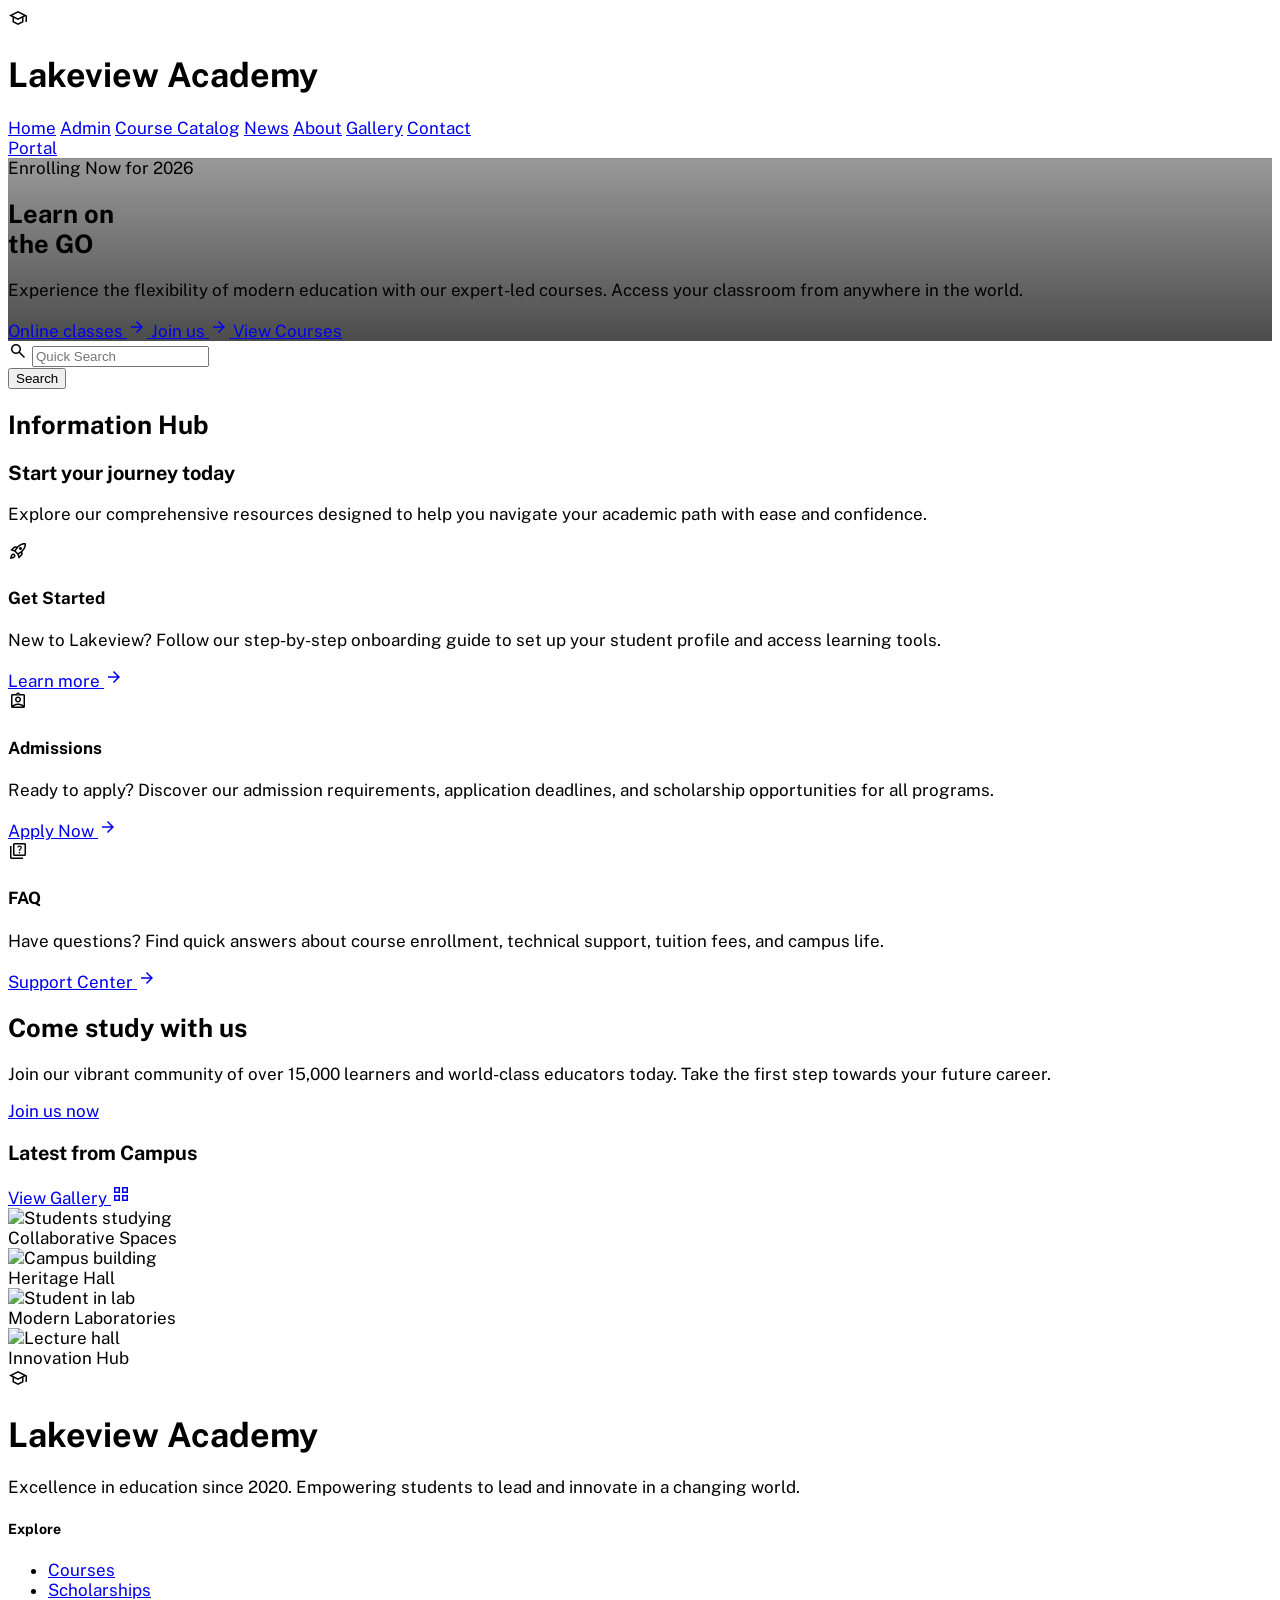
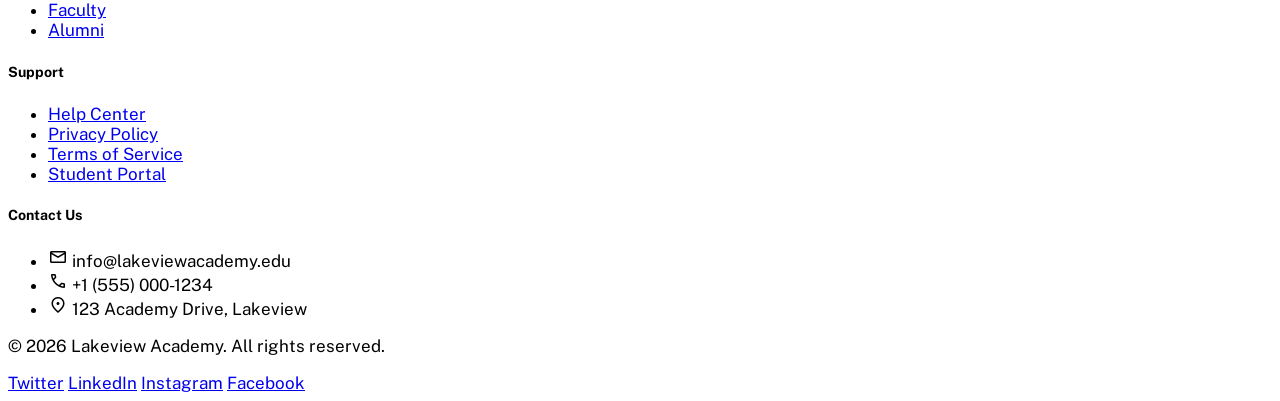
==== index.html @ 24b196d6 "Elearning platform" ====
<!DOCTYPE html>

<html class="light" lang="en"><head>
<meta charset="utf-8"/>
<meta content="width=device-width, initial-scale=1.0" name="viewport"/>
<title>Lakeview Academy | Learn on the GO</title>
<script src="https://cdn.jsdelivr.net/npm/@supabase/supabase-js@2"></script>
<script src="https://cdn.tailwindcss.com?plugins=forms,container-queries"></script>
<script src="lakeview.js"></script>
<link href="https://fonts.googleapis.com/css2?family=Public+Sans:wght@300;400;500;600;700;800;900&amp;display=swap" rel="stylesheet"/>
<link href="https://fonts.googleapis.com/css2?family=Material+Symbols+Outlined:wght@100..700,0..1&amp;display=swap" rel="stylesheet"/>
<link href="https://fonts.googleapis.com/css2?family=Material+Symbols+Outlined:wght,FILL@100..700,0..1&amp;display=swap" rel="stylesheet"/>
<link href="style.css" rel="stylesheet"/>
</head>
<body class="bg-background-light dark:bg-background-dark text-slate-900 dark:text-slate-100 min-h-screen flex flex-col">
<!-- Navigation Bar -->
<header class="sticky top-0 z-50 w-full bg-white/80 dark:bg-background-dark/80 backdrop-blur-md border-b border-slate-200 dark:border-slate-800">
<div class="max-w-7xl mx-auto px-6 h-20 flex items-center justify-between">
<div class="flex items-center gap-3">
<div class="bg-primary p-2 rounded-lg text-white">
<span class="material-symbols-outlined text-3xl">school</span>
</div>
<h1 class="text-xl font-bold tracking-tight text-slate-900 dark:text-white">Lakeview Academy</h1>
</div>
<nav class="hidden lg:flex items-center gap-8">
<a class="text-sm font-semibold text-primary" href="index.html">Home</a>
<a class="text-sm font-semibold text-slate-600 dark:text-slate-300 hover:text-primary transition-colors" href="admin.html">Admin</a>
<a class="text-sm font-semibold text-slate-600 dark:text-slate-300 hover:text-primary transition-colors" href="catalog.html">Course Catalog</a>
<a class="text-sm font-semibold text-slate-600 dark:text-slate-300 hover:text-primary transition-colors" href="news.html">News</a>
<a class="text-sm font-semibold text-slate-600 dark:text-slate-300 hover:text-primary transition-colors" href="about.html">About</a>
<a class="text-sm font-semibold text-slate-600 dark:text-slate-300 hover:text-primary transition-colors" href="galery.html">Gallery</a>
<a class="text-sm font-semibold text-slate-600 dark:text-slate-300 hover:text-primary transition-colors" href="contact.html">Contact</a>
</nav>
<div class="flex items-center gap-4">
<a href="portal.html" class="bg-primary hover:bg-primary/90 text-white px-6 py-2.5 rounded-xl font-bold text-sm transition-all shadow-lg shadow-primary/20">
                    Portal
                </a>
</div>
</div>
</header>
<main class="flex-grow">
<!-- Hero Section -->
<section class="relative w-full h-[600px] flex items-center hero-gradient" data-alt="Modern university campus building with students walking">
<div class="max-w-7xl mx-auto px-6 w-full">
<div class="max-w-2xl space-y-6">
<div class="inline-block px-4 py-1.5 bg-primary/20 border border-primary/30 rounded-full">
<span class="text-primary text-xs font-bold uppercase tracking-widest">Enrolling Now for 2026</span>
</div>
<h1 class="text-6xl md:text-7xl font-black text-white leading-[1.1] tracking-tight">
                        Learn on <br/><span class="text-primary underline decoration-white/20">the GO</span>
</h1>
<p class="text-lg text-slate-200 font-medium max-w-lg leading-relaxed">
                        Experience the flexibility of modern education with our expert-led courses. Access your classroom from anywhere in the world.
                    </p>
<div class="flex flex-wrap gap-4 pt-4">
<a href="portal.html" class="bg-primary hover:bg-primary/90 text-white px-8 py-4 rounded-xl font-bold text-lg transition-all flex items-center gap-2">
                            Online classes <span class="material-symbols-outlined">arrow_forward</span>
 </a>                           
                            <a href="portal.html" class="bg-primary hover:bg-primary/90 text-white px-8 py-4 rounded-xl font-bold text-lg transition-all flex items-center gap-2">
                            Join us <span class="material-symbols-outlined">arrow_forward</span>
</a>
<a href="catalog.html" class="bg-white/10 hover:bg-white/20 backdrop-blur-md text-white border border-white/30 px-8 py-4 rounded-xl font-bold text-lg transition-all">
                            View Courses
                        </a>
</div>
</div>
</div>
</section>
<!-- Search Bar Section -->
<section class="max-w-4xl mx-auto -mt-12 relative z-10 px-6">
<div class="bg-white dark:bg-slate-900 p-4 rounded-2xl shadow-2xl border border-slate-200/50 dark:border-slate-800 flex flex-col md:flex-row gap-4">
<div class="flex-grow relative">
<span class="material-symbols-outlined absolute left-4 top-1/2 -translate-y-1/2 text-slate-400">search</span>
<input class="w-full pl-12 pr-4 py-4 bg-slate-50 dark:bg-slate-800 border-none rounded-xl text-slate-900 dark:text-white focus:ring-2 focus:ring-primary/50 text-base font-medium placeholder:text-slate-500" placeholder="Quick Search" type="text"/>
</div>
<button class="bg-slate-900 dark:bg-primary text-white px-8 py-4 rounded-xl font-bold hover:opacity-90 transition-opacity">
                    Search
                </button>
</div>
</section>
<!-- Information Hub / Features Grid -->
<section class="max-w-7xl mx-auto px-6 py-24">
<div class="flex flex-col md:flex-row justify-between items-end mb-12 gap-6">
<div class="space-y-2">
<h2 class="text-primary font-bold tracking-widest uppercase text-sm">Information Hub</h2>
<h3 class="text-4xl font-extrabold text-slate-900 dark:text-white">Start your journey today</h3>
</div>
<p class="text-slate-500 dark:text-slate-400 max-w-md">
                    Explore our comprehensive resources designed to help you navigate your academic path with ease and confidence.
                </p>
</div>
<div class="grid grid-cols-1 md:grid-cols-3 gap-8">
<!-- Card 1 -->
<div class="group bg-white dark:bg-slate-900 p-8 rounded-2xl border border-slate-200 dark:border-slate-800 hover:border-primary/50 transition-all hover:shadow-xl hover:shadow-primary/5">
<div class="w-14 h-14 bg-primary/10 rounded-xl flex items-center justify-center text-primary mb-6 group-hover:scale-110 transition-transform">
<span class="material-symbols-outlined text-3xl">rocket_launch</span>
</div>
<h4 class="text-xl font-bold mb-3 text-slate-900 dark:text-white">Get Started</h4>
<p class="text-slate-600 dark:text-slate-400 leading-relaxed mb-6">
                        New to Lakeview? Follow our step-by-step onboarding guide to set up your student profile and access learning tools.
                    </p>
<a class="inline-flex items-center font-bold text-primary group-hover:gap-3 transition-all" href="about.html">
                        Learn more <span class="material-symbols-outlined text-sm ml-1">arrow_forward</span>
</a>
</div>
<!-- Card 2 -->
<div class="group bg-white dark:bg-slate-900 p-8 rounded-2xl border border-slate-200 dark:border-slate-800 hover:border-primary/50 transition-all hover:shadow-xl hover:shadow-primary/5">
<div class="w-14 h-14 bg-primary/10 rounded-xl flex items-center justify-center text-primary mb-6 group-hover:scale-110 transition-transform">
<span class="material-symbols-outlined text-3xl">assignment_ind</span>
</div>
<h4 class="text-xl font-bold mb-3 text-slate-900 dark:text-white">Admissions</h4>
<p class="text-slate-600 dark:text-slate-400 leading-relaxed mb-6">
                        Ready to apply? Discover our admission requirements, application deadlines, and scholarship opportunities for all programs.
                    </p>
<a class="inline-flex items-center font-bold text-primary group-hover:gap-3 transition-all" href="portal.html">
                        Apply Now <span class="material-symbols-outlined text-sm ml-1">arrow_forward</span>
</a>
</div>
<!-- Card 3 -->
<div class="group bg-white dark:bg-slate-900 p-8 rounded-2xl border border-slate-200 dark:border-slate-800 hover:border-primary/50 transition-all hover:shadow-xl hover:shadow-primary/5">
<div class="w-14 h-14 bg-primary/10 rounded-xl flex items-center justify-center text-primary mb-6 group-hover:scale-110 transition-transform">
<span class="material-symbols-outlined text-3xl">quiz</span>
</div>
<h4 class="text-xl font-bold mb-3 text-slate-900 dark:text-white">FAQ</h4>
<p class="text-slate-600 dark:text-slate-400 leading-relaxed mb-6">
                        Have questions? Find quick answers about course enrollment, technical support, tuition fees, and campus life.
                    </p>
<a class="inline-flex items-center font-bold text-primary group-hover:gap-3 transition-all" href="contact.html">
                        Support Center <span class="material-symbols-outlined text-sm ml-1">arrow_forward</span>
</a>
</div>
</div>
</section>
<!-- CTA Section -->
<section class="bg-primary py-20">
<div class="max-w-4xl mx-auto px-6 text-center space-y-8">
<h2 class="text-4xl md:text-5xl font-black text-white leading-tight">
                    Come study with us
                </h2>
<p class="text-white/80 text-lg max-w-2xl mx-auto font-medium">
                    Join our vibrant community of over 15,000 learners and world-class educators today. Take the first step towards your future career.
                </p>
<div class="flex justify-center pt-4">
<a href="portal.html" class="bg-white text-primary hover:bg-slate-100 px-10 py-4 rounded-xl font-black text-lg transition-all shadow-2xl shadow-black/10">
                        Join us now
                    </a>
</div>
</div>
</section>
<!-- News / Gallery Preview -->
<section class="max-w-7xl mx-auto px-6 py-24">
<div class="flex items-center justify-between mb-12">
<h3 class="text-3xl font-extrabold text-slate-900 dark:text-white">Latest from Campus</h3>
<a class="text-primary font-bold flex items-center gap-2 hover:underline" href="galery.html">
                    View Gallery <span class="material-symbols-outlined">grid_view</span>
</a>
</div>
<div class="grid grid-cols-1 md:grid-cols-2 lg:grid-cols-4 gap-4">
<div class="aspect-square rounded-2xl overflow-hidden relative group">
<img alt="Students studying" class="w-full h-full object-cover transition-transform duration-500 group-hover:scale-110" data-alt="Group of students studying together in library" src="https://lh3.googleusercontent.com/aida-public/[base64]"/>
<div class="absolute inset-0 bg-gradient-to-t from-black/80 via-transparent to-transparent flex items-end p-6 opacity-0 group-hover:opacity-100 transition-opacity">
<span class="text-white text-sm font-bold">Collaborative Spaces</span>
</div>
</div>
<div class="aspect-square rounded-2xl overflow-hidden relative group">
<img alt="Campus building" class="w-full h-full object-cover transition-transform duration-500 group-hover:scale-110" data-alt="Historic brick university building with green lawn" src="https://lh3.googleusercontent.com/aida-public/[base64]"/>
<div class="absolute inset-0 bg-gradient-to-t from-black/80 via-transparent to-transparent flex items-end p-6 opacity-0 group-hover:opacity-100 transition-opacity">
<span class="text-white text-sm font-bold">Heritage Hall</span>
</div>
</div>
<div class="aspect-square rounded-2xl overflow-hidden relative group">
<img alt="Student in lab" class="w-full h-full object-cover transition-transform duration-500 group-hover:scale-110" data-alt="Science student working in modern laboratory" src="https://lh3.googleusercontent.com/aida-public/[base64]"/>
<div class="absolute inset-0 bg-gradient-to-t from-black/80 via-transparent to-transparent flex items-end p-6 opacity-0 group-hover:opacity-100 transition-opacity">
<span class="text-white text-sm font-bold">Modern Laboratories</span>
</div>
</div>
<div class="aspect-square rounded-2xl overflow-hidden relative group">
<img alt="Lecture hall" class="w-full h-full object-cover transition-transform duration-500 group-hover:scale-110" data-alt="Large lecture hall with professor and students" src="https://lh3.googleusercontent.com/aida-public/[base64]"/>
<div class="absolute inset-0 bg-gradient-to-t from-black/80 via-transparent to-transparent flex items-end p-6 opacity-0 group-hover:opacity-100 transition-opacity">
<span class="text-white text-sm font-bold">Innovation Hub</span>
</div>
</div>
</div>
</section>
</main>
<!-- Footer -->
<footer class="bg-slate-900 dark:bg-black text-slate-400 py-16 border-t border-slate-800">
<div class="max-w-7xl mx-auto px-6">
<div class="grid grid-cols-1 md:grid-cols-4 gap-12 mb-12">
<div class="col-span-1 md:col-span-1 space-y-6">
<div class="flex items-center gap-3">
<div class="bg-primary p-1.5 rounded-lg text-white">
<span class="material-symbols-outlined text-2xl">school</span>
</div>
<h1 class="text-lg font-bold tracking-tight text-white">Lakeview Academy</h1>
</div>
<p class="text-sm leading-relaxed">
                        Excellence in education since 2020. Empowering students to lead and innovate in a changing world.
                    </p>
</div>
<div>
<h5 class="text-white font-bold mb-6">Explore</h5>
<ul class="space-y-4 text-sm">
<li><a class="hover:text-primary transition-colors" href="catalog.html">Courses</a></li>
<li><a class="hover:text-primary transition-colors" href="about.html">Scholarships</a></li>
<li><a class="hover:text-primary transition-colors" href="about.html">Faculty</a></li>
<li><a class="hover:text-primary transition-colors" href="about.html">Alumni</a></li>
</ul>
</div>
<div>
<h5 class="text-white font-bold mb-6">Support</h5>
<ul class="space-y-4 text-sm">
<li><a class="hover:text-primary transition-colors" href="contact.html">Help Center</a></li>
<li><a class="hover:text-primary transition-colors" href="about.html">Privacy Policy</a></li>
<li><a class="hover:text-primary transition-colors" href="about.html">Terms of Service</a></li>
<li><a class="hover:text-primary transition-colors" href="portal.html">Student Portal</a></li>
</ul>
</div>
<div>
<h5 class="text-white font-bold mb-6">Contact Us</h5>
<ul class="space-y-4 text-sm">
<li class="flex items-center gap-3">
<span class="material-symbols-outlined text-primary">mail</span>
                            info@lakeviewacademy.edu
                        </li>
<li class="flex items-center gap-3">
<span class="material-symbols-outlined text-primary">call</span>
                            +1 (555) 000-1234
                        </li>
<li class="flex items-center gap-3">
<span class="material-symbols-outlined text-primary">location_on</span>
                            123 Academy Drive, Lakeview
                        </li>
</ul>
</div>
</div>
<div class="pt-8 border-t border-slate-800 flex flex-col md:flex-row justify-between items-center gap-4 text-xs font-medium">
<p>© 2026 Lakeview Academy. All rights reserved.</p>
<div class="flex gap-6">
<a class="hover:text-white transition-colors" href="#">Twitter</a>
<a class="hover:text-white transition-colors" href="#">LinkedIn</a>
<a class="hover:text-white transition-colors" href="#">Instagram</a>
<a class="hover:text-white transition-colors" href="#">Facebook</a>
</div>
</div>
</div>
</footer>
</body></html>
---- style.css ----
html {
    font-size: 17px; /* Increased base font size for better readability */
}

body {
    font-family: 'Public Sans', sans-serif;
    min-height: max(884px, 100dvh);
}

/* From index.html */
.hero-gradient {
    background: linear-gradient(rgba(0, 0, 0, 0.4), rgba(0, 0, 0, 0.7)), url('https://images.unsplash.com/photo-1523050335392-93851179ae22?auto=format&fit=crop&q=80&w=1920');
    background-size: cover;
    background-position: center;
}

/* From contact.html, catalog.html, portal.html */
.material-symbols-outlined {
    font-size: 20px; /* Reduced default icon size */
    font-variation-settings: 'FILL' 0, 'wght' 400, 'GRAD' 0, 'opsz' 20;
}

/* From galery.html */
.masonry-grid {
    column-count: 1;
    column-gap: 1.5rem;
}

@media (min-width: 640px) {
    .masonry-grid {
        column-count: 2;
    }
}

@media (min-width: 1024px) {
    .masonry-grid {
        column-count: 3;
    }
}

.masonry-item {
    break-inside: avoid;
    margin-bottom: 1.5rem;
}
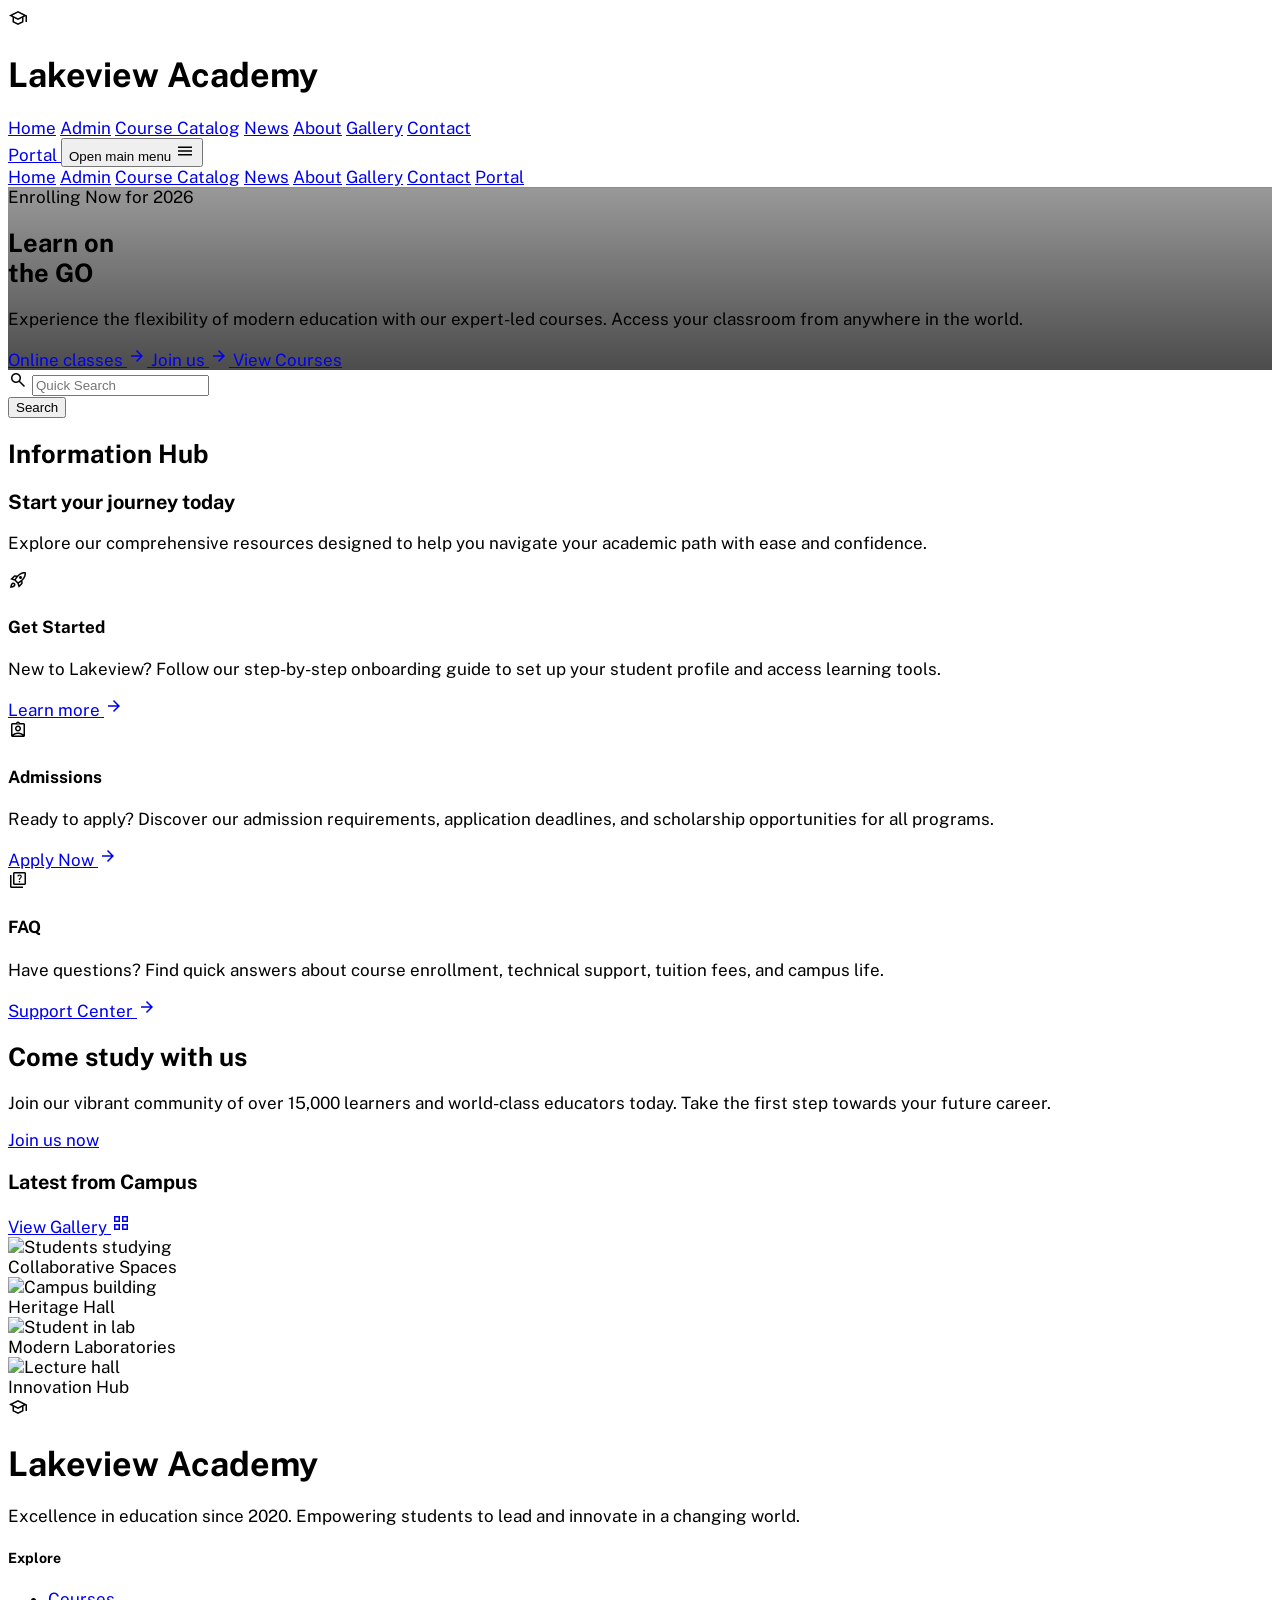
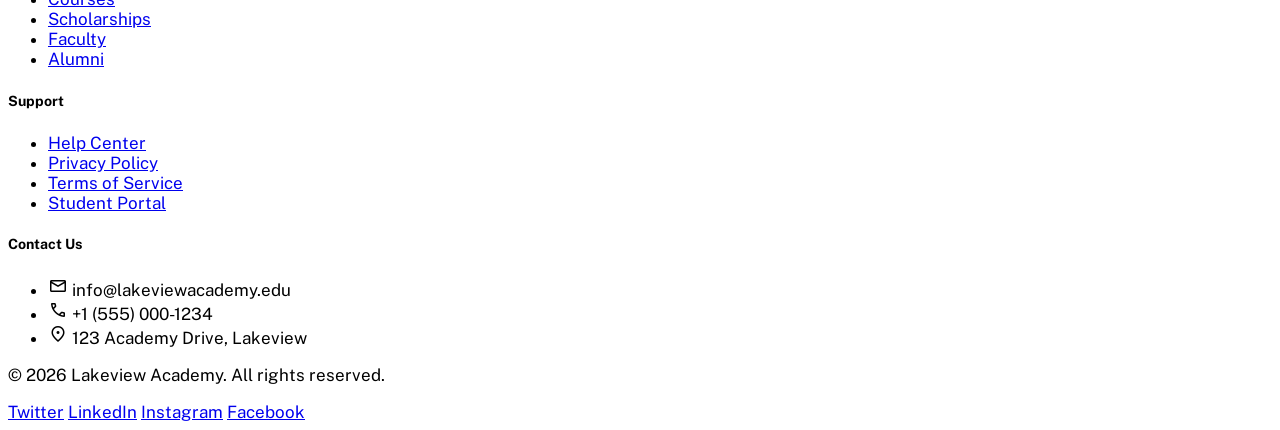
==== commit 778c3bb2: "Humbager menu update" ====
--- a/index.html
+++ b/index.html
@@ -31,11 +31,29 @@
 <a class="text-sm font-semibold text-slate-600 dark:text-slate-300 hover:text-primary transition-colors" href="galery.html">Gallery</a>
 <a class="text-sm font-semibold text-slate-600 dark:text-slate-300 hover:text-primary transition-colors" href="contact.html">Contact</a>
 </nav>
-<div class="flex items-center gap-4">
-<a href="portal.html" class="bg-primary hover:bg-primary/90 text-white px-6 py-2.5 rounded-xl font-bold text-sm transition-all shadow-lg shadow-primary/20">
+<div class="flex items-center gap-2">
+<a href="portal.html" class="hidden lg:block bg-primary hover:bg-primary/90 text-white px-6 py-2.5 rounded-xl font-bold text-sm transition-all shadow-lg shadow-primary/20">
                     Portal
                 </a>
-</div>
+<!-- Hamburger Menu Button -->
+<button id="mobile-menu-button" aria-controls="mobile-menu" aria-expanded="false" class="lg:hidden p-2 rounded-md text-slate-600 dark:text-slate-300 hover:bg-slate-100 dark:hover:bg-slate-800 focus:outline-none focus:ring-2 focus:ring-inset focus:ring-primary">
+<span class="sr-only">Open main menu</span>
+<span class="material-symbols-outlined">menu</span>
+</button>
+</div>
+</div>
+<!-- Mobile Menu -->
+<div id="mobile-menu" class="hidden lg:hidden">
+<nav class="px-4 pt-2 pb-4 space-y-1">
+<a class="block px-3 py-2 rounded-md text-base font-medium text-primary bg-primary/10" href="index.html">Home</a>
+<a class="block px-3 py-2 rounded-md text-base font-medium text-slate-600 dark:text-slate-300 hover:text-primary hover:bg-primary/10 transition-colors" href="admin.html">Admin</a>
+<a class="block px-3 py-2 rounded-md text-base font-medium text-slate-600 dark:text-slate-300 hover:text-primary hover:bg-primary/10 transition-colors" href="catalog.html">Course Catalog</a>
+<a class="block px-3 py-2 rounded-md text-base font-medium text-slate-600 dark:text-slate-300 hover:text-primary hover:bg-primary/10 transition-colors" href="news.html">News</a>
+<a class="block px-3 py-2 rounded-md text-base font-medium text-slate-600 dark:text-slate-300 hover:text-primary hover:bg-primary/10 transition-colors" href="about.html">About</a>
+<a class="block px-3 py-2 rounded-md text-base font-medium text-slate-600 dark:text-slate-300 hover:text-primary hover:bg-primary/10 transition-colors" href="galery.html">Gallery</a>
+<a class="block px-3 py-2 rounded-md text-base font-medium text-slate-600 dark:text-slate-300 hover:text-primary hover:bg-primary/10 transition-colors" href="contact.html">Contact</a>
+<a class="block mt-2 px-3 py-2 rounded-md text-base font-medium text-white bg-primary hover:bg-primary/90" href="portal.html">Portal</a>
+</nav>
 </div>
 </header>
 <main class="flex-grow">
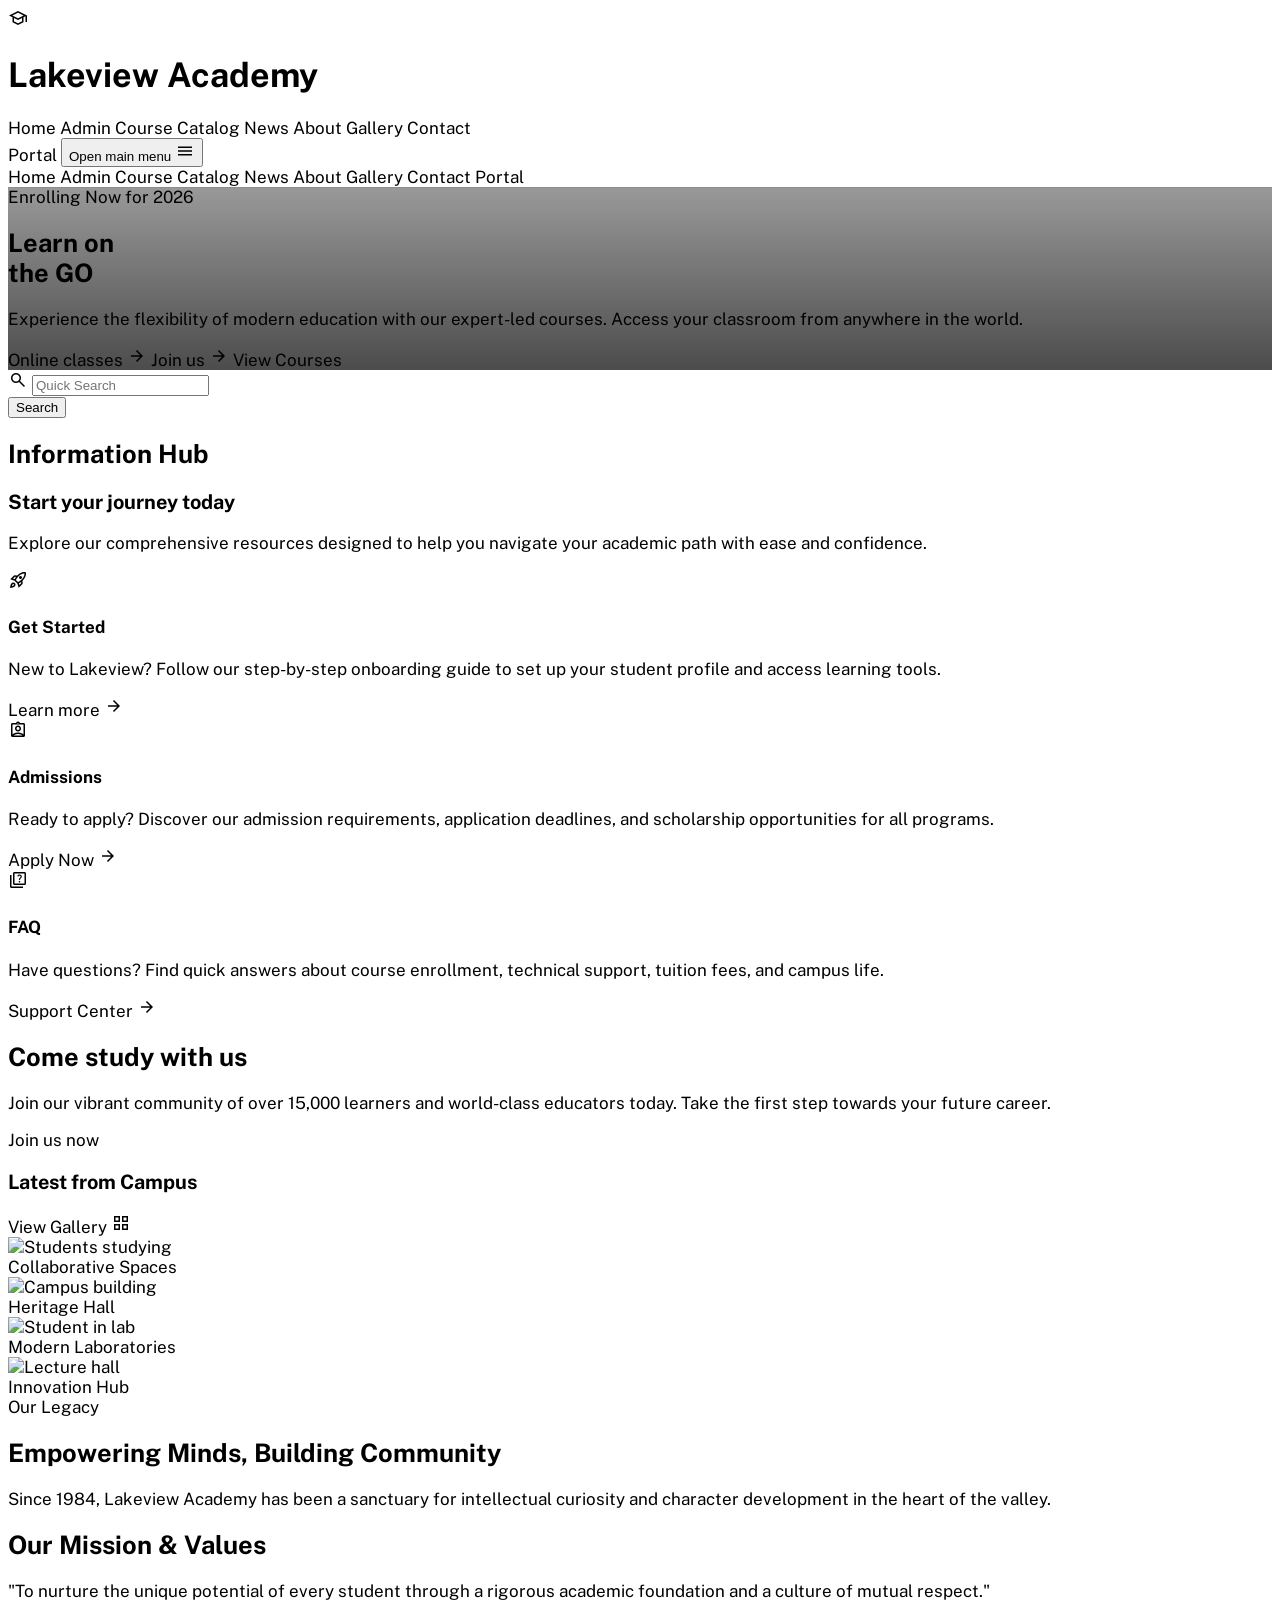
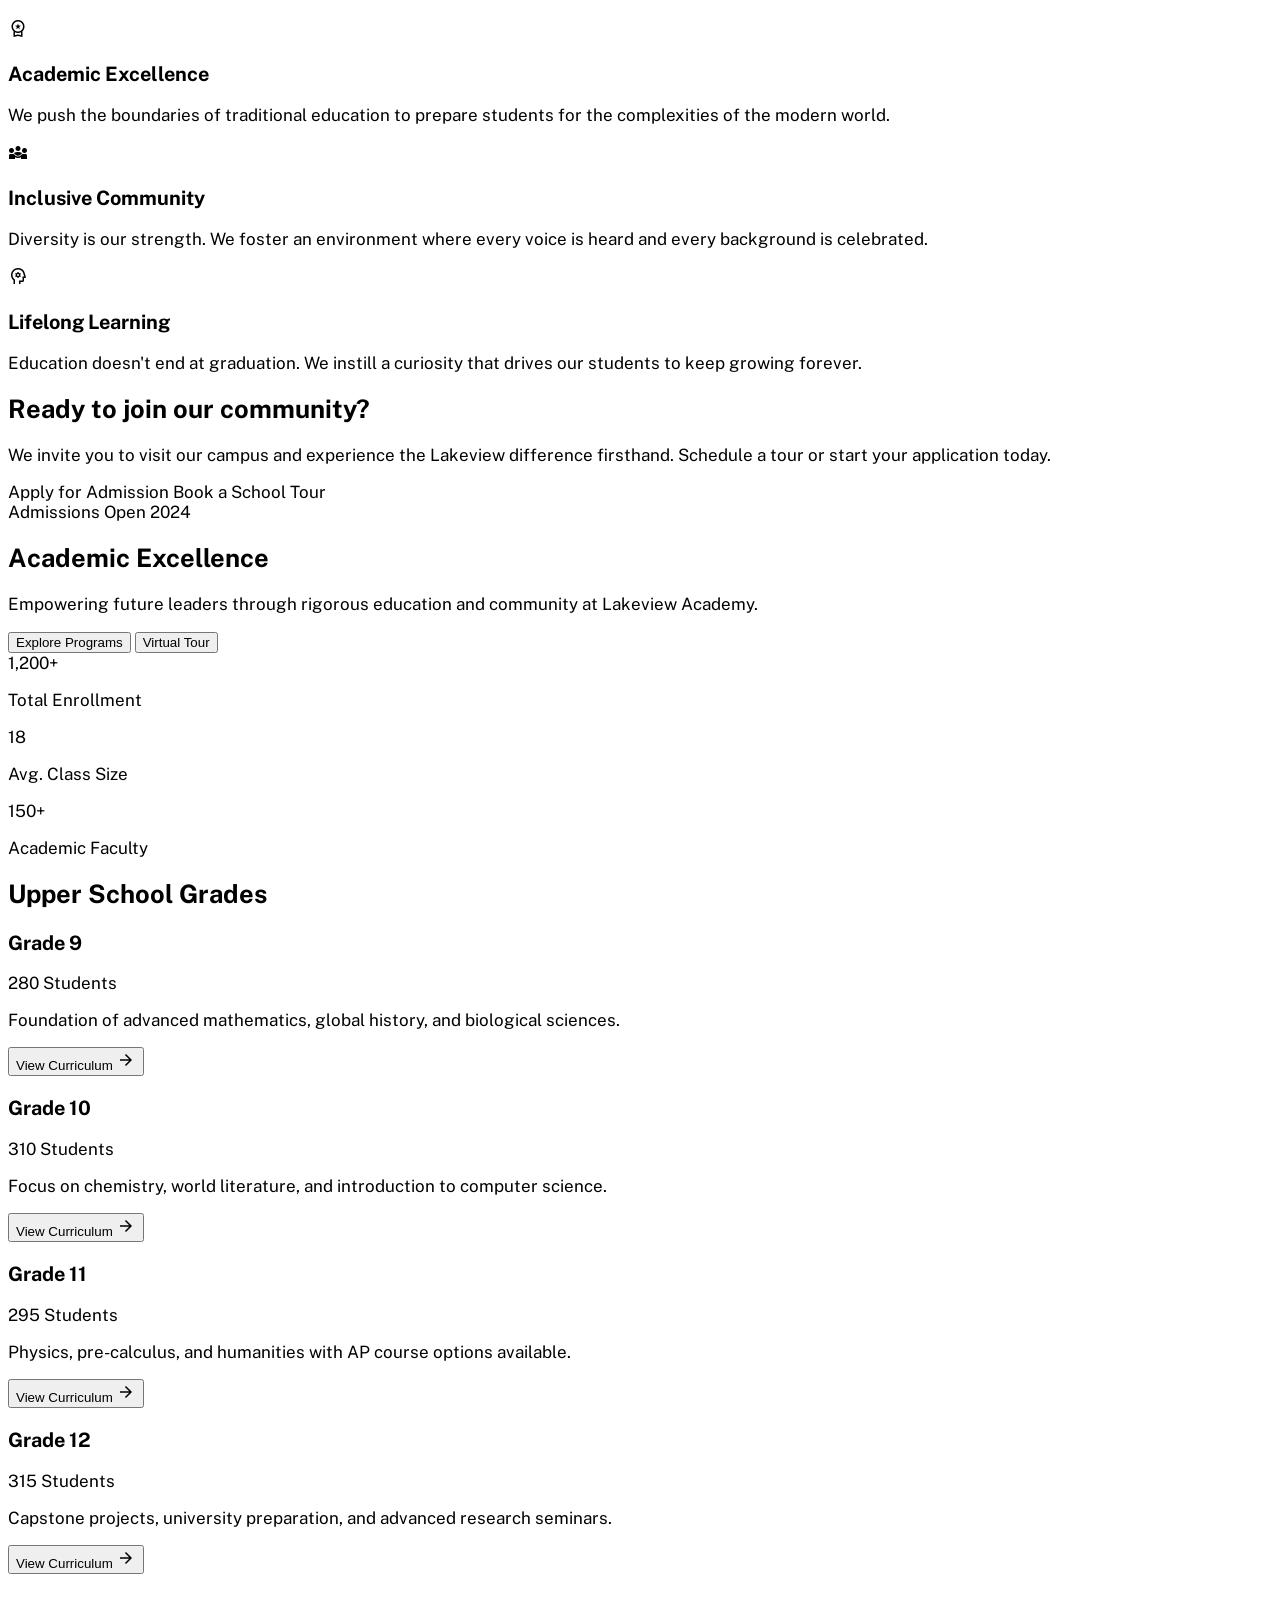
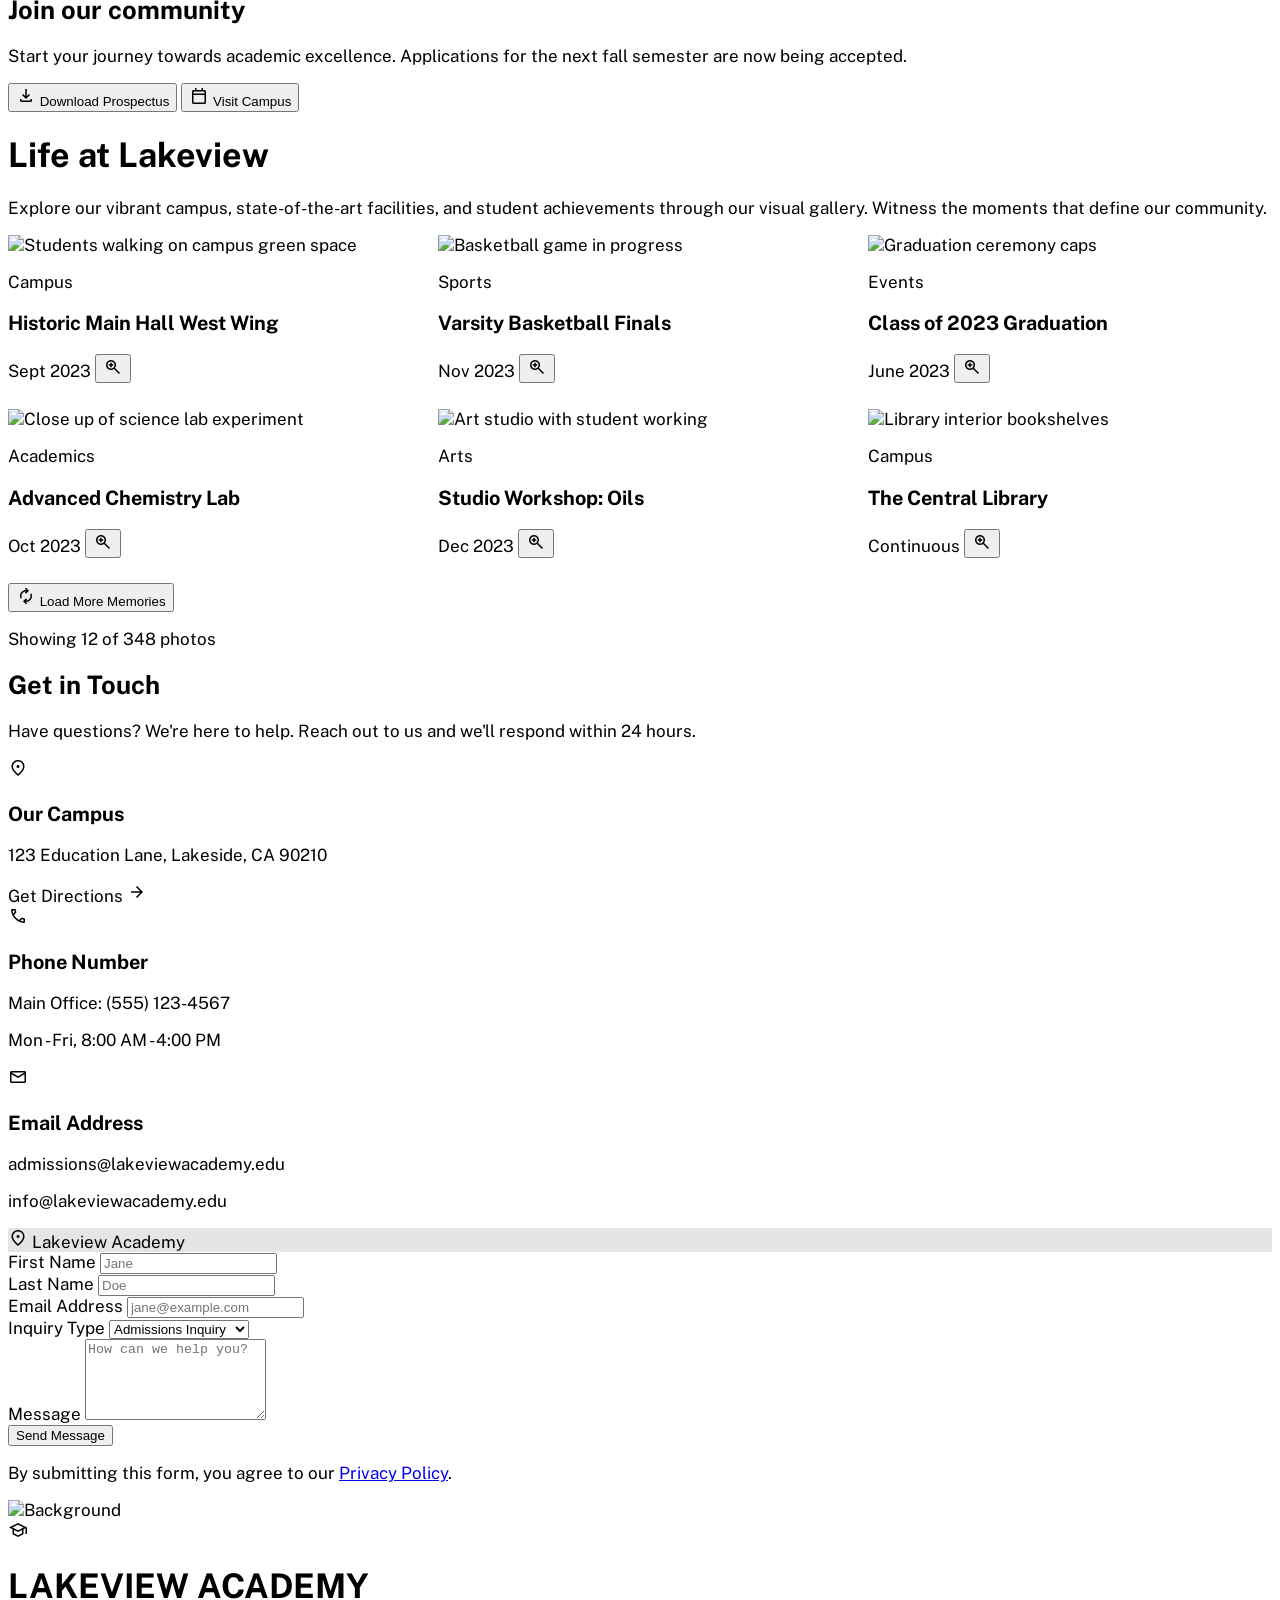
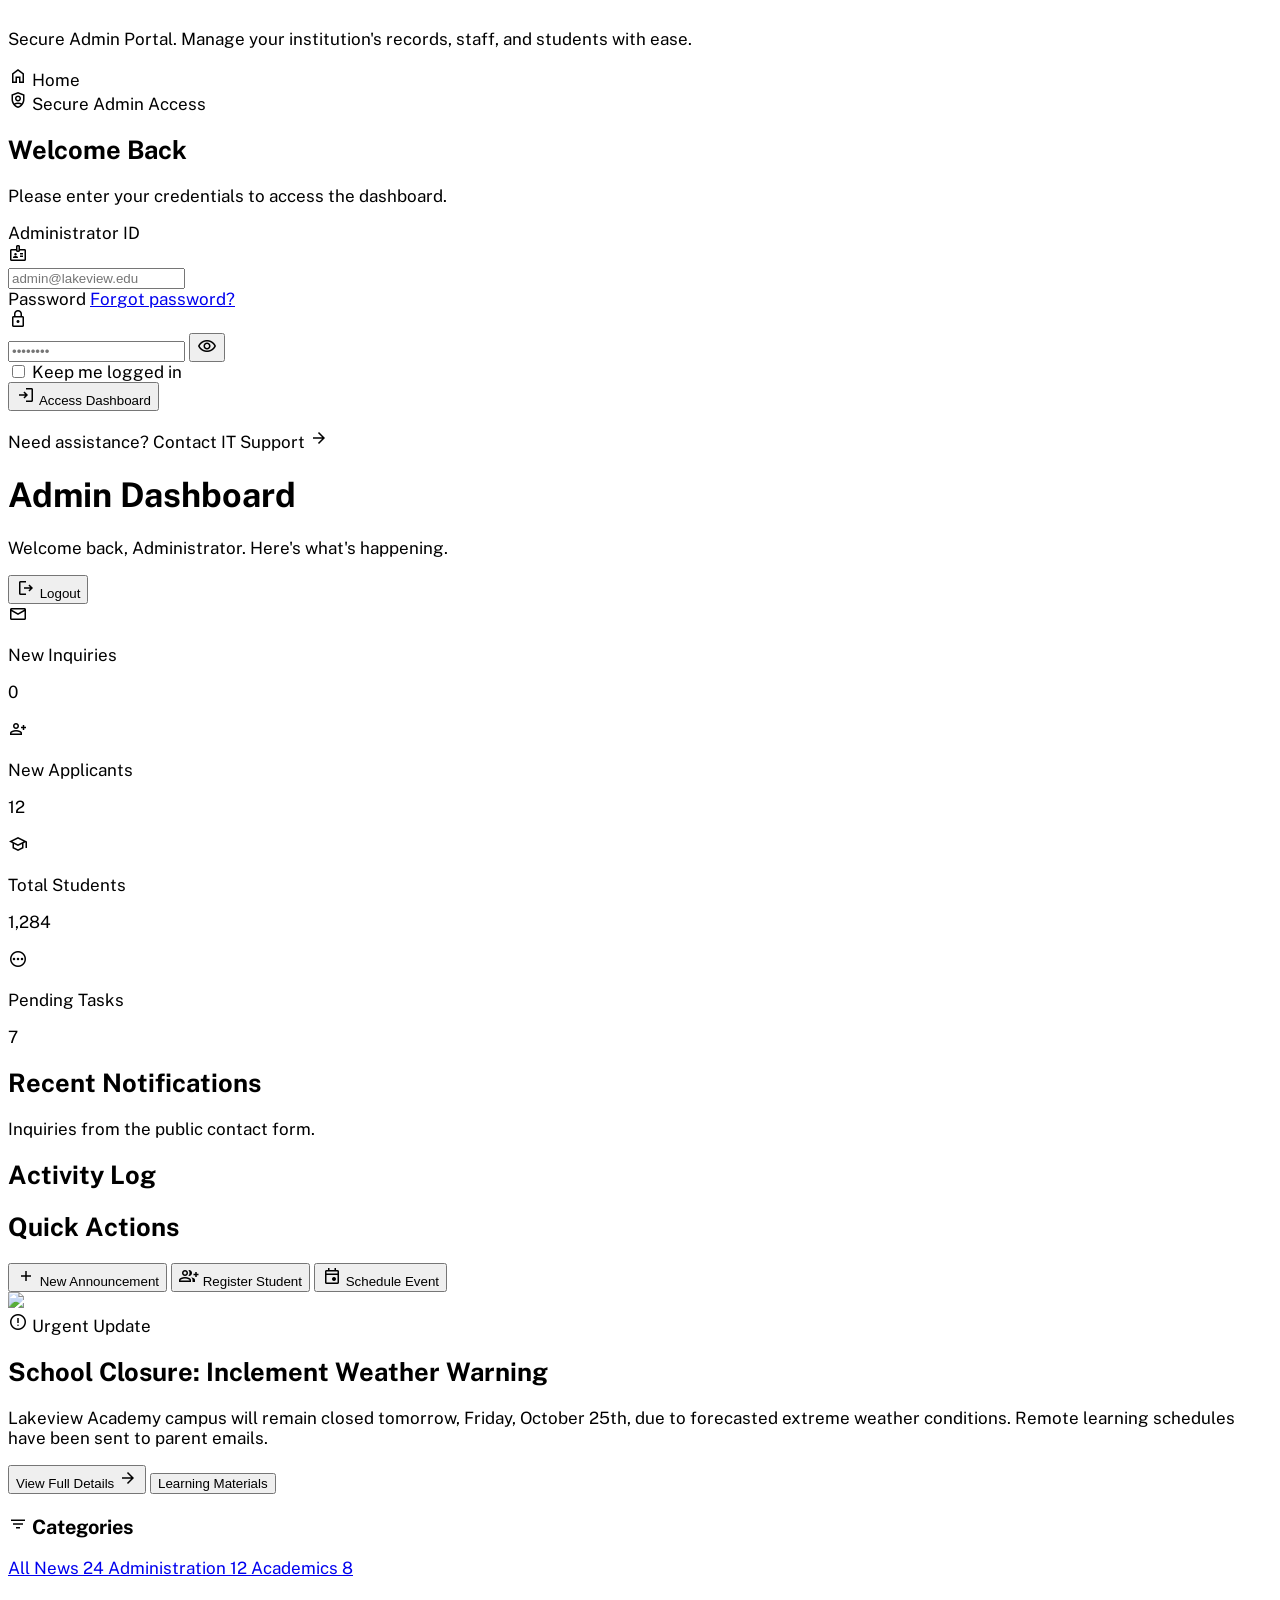
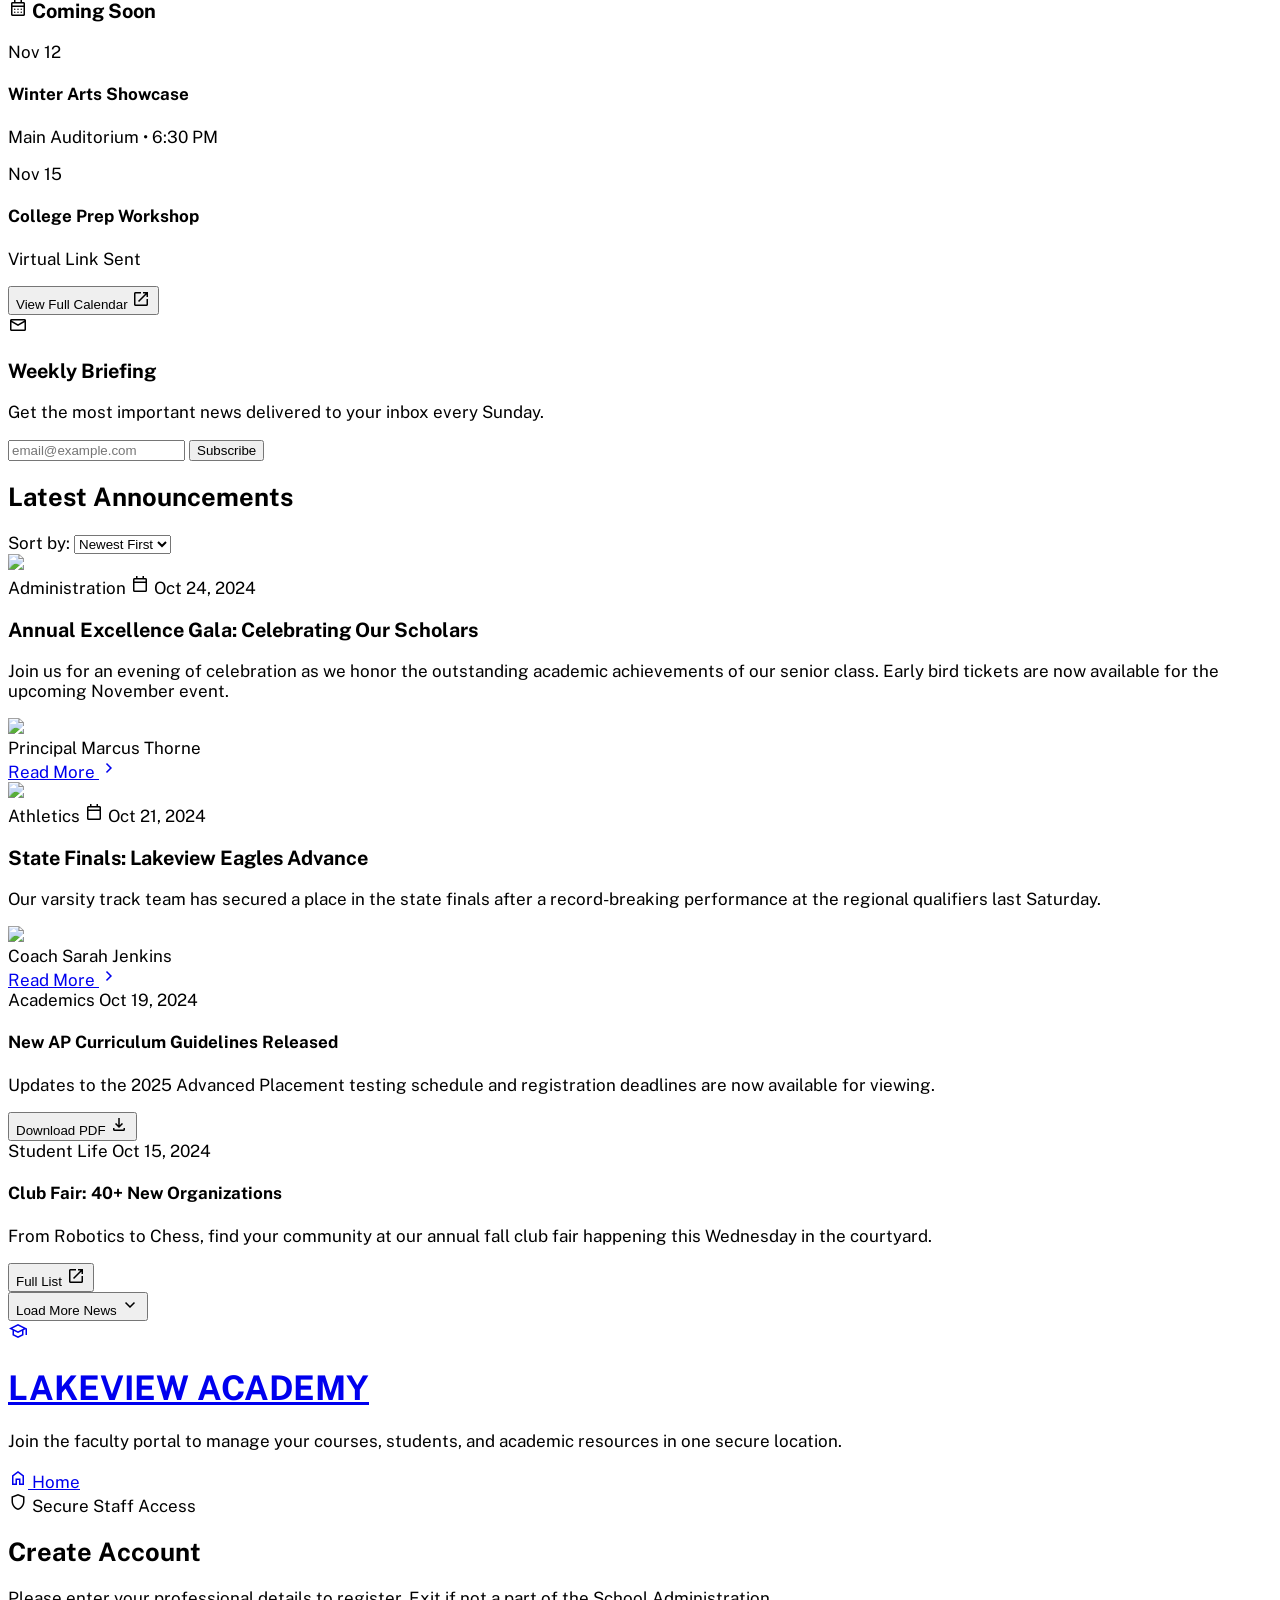
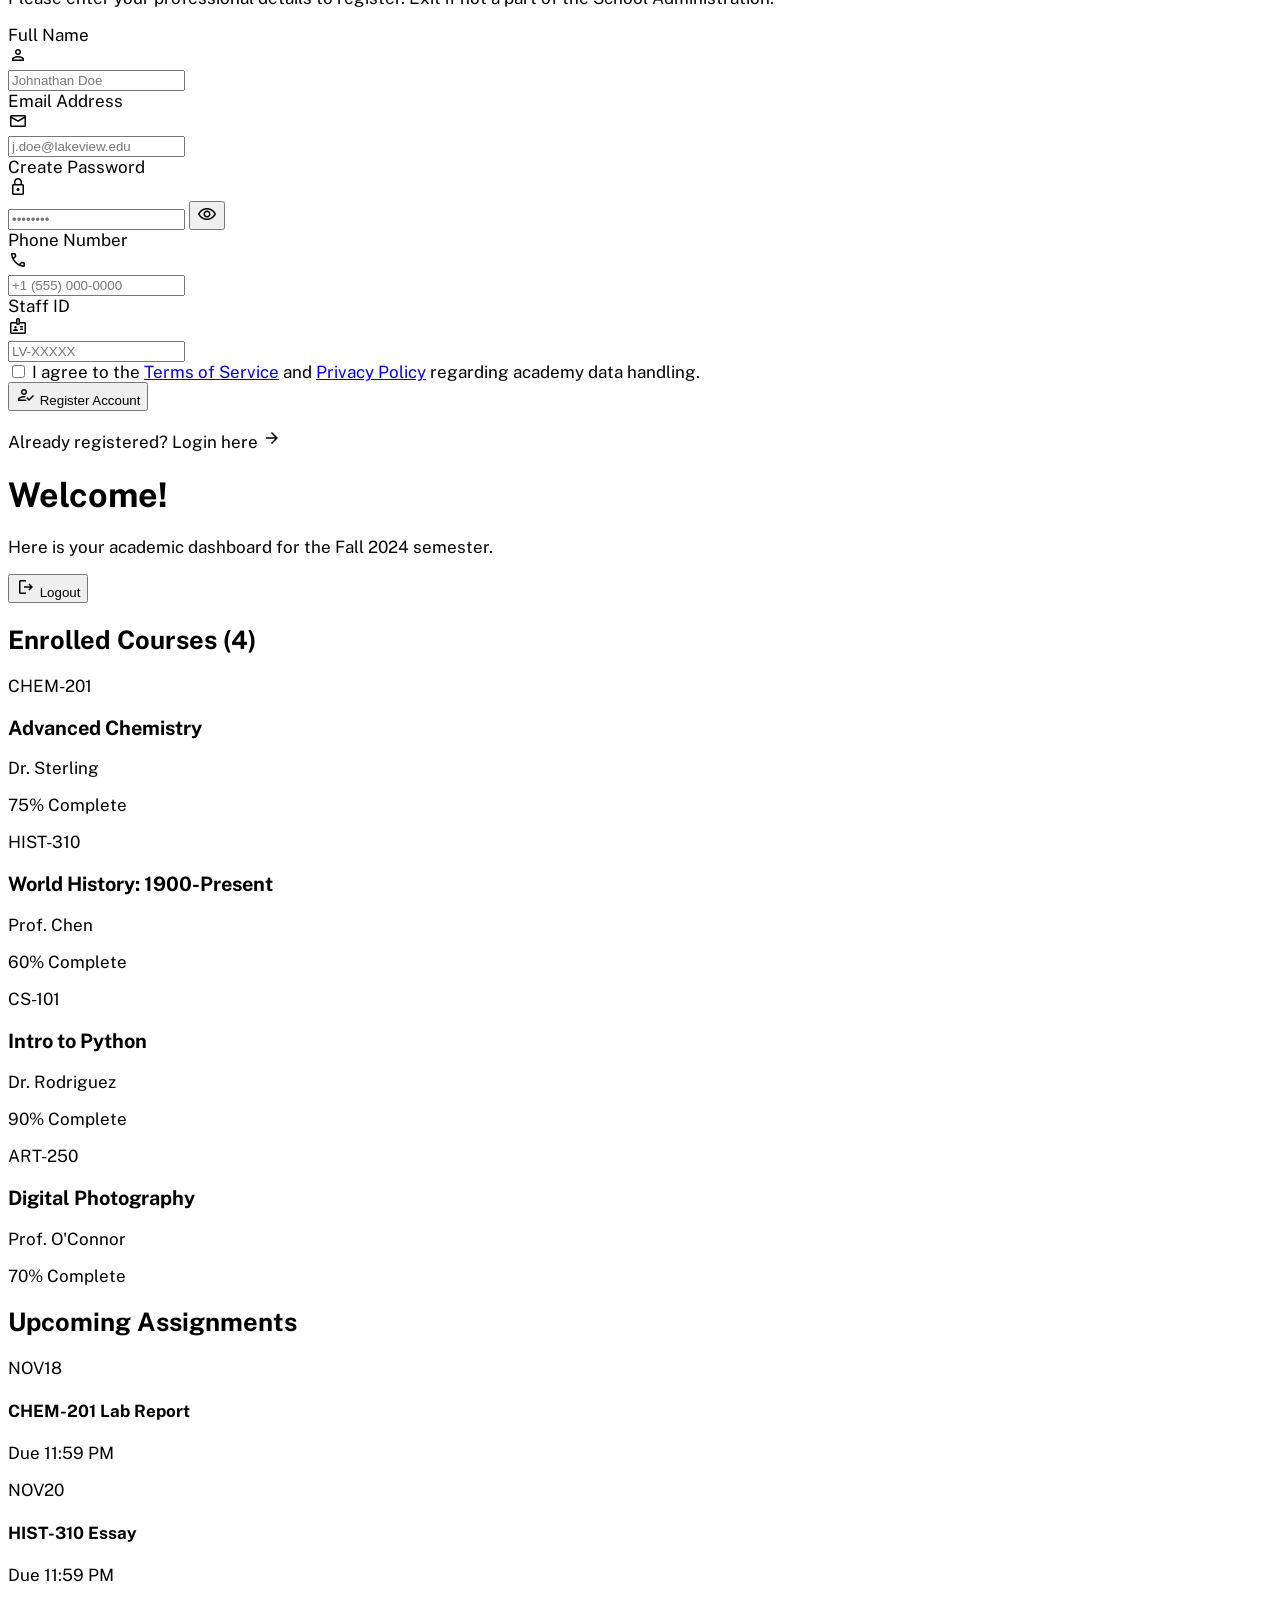
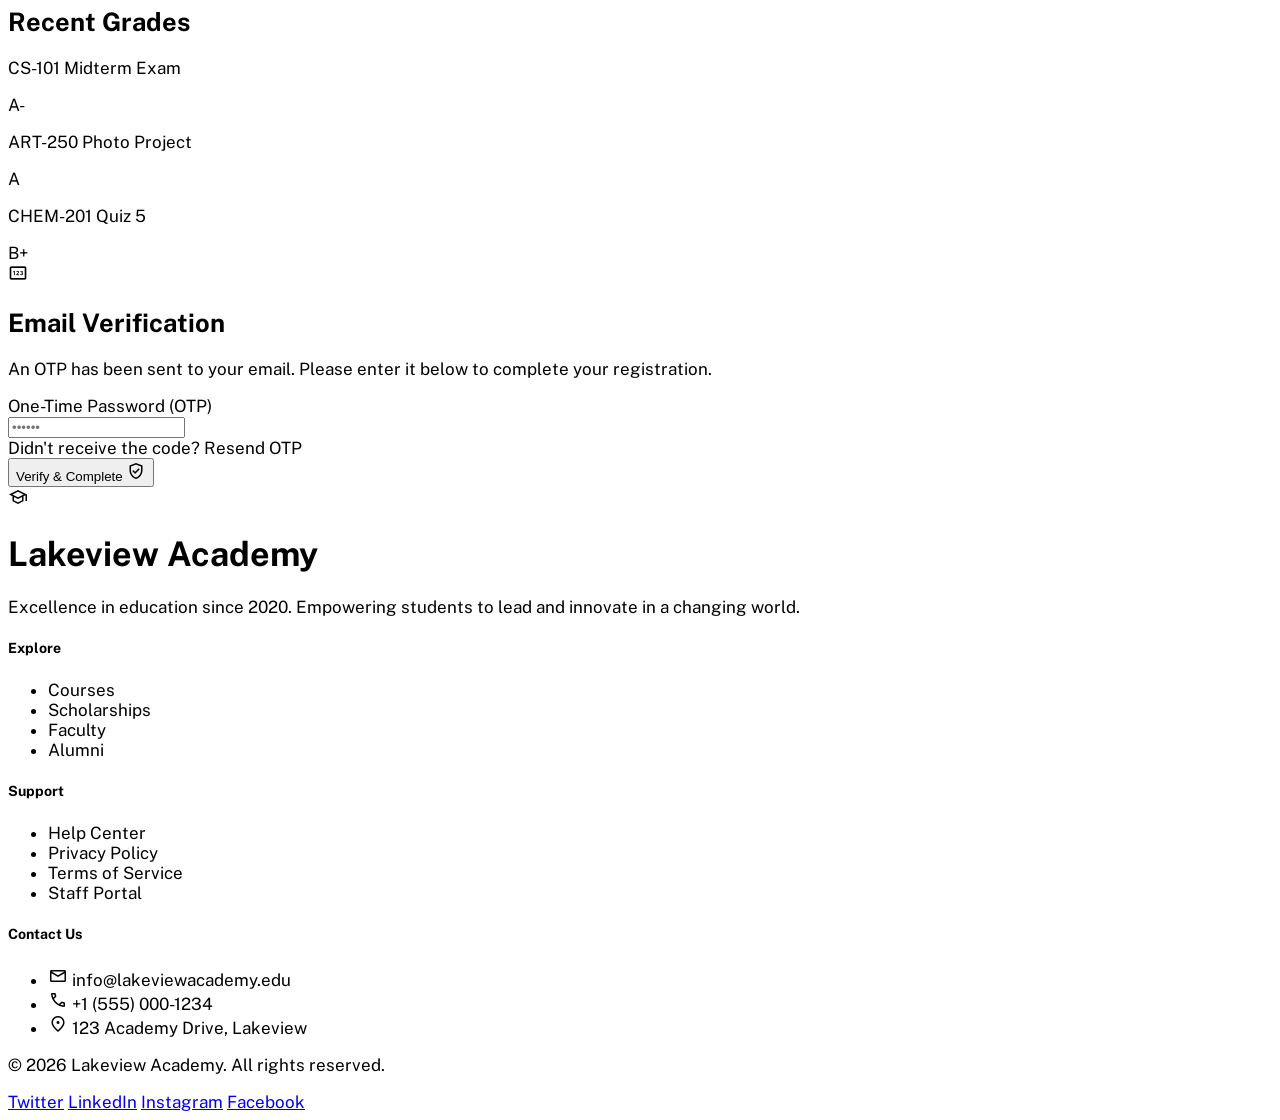
==== commit 9f09c89c: "New Index" ====
--- a/index.html
+++ b/index.html
@@ -1,266 +1,1368 @@
 <!DOCTYPE html>
-
-<html class="light" lang="en"><head>
-<meta charset="utf-8"/>
-<meta content="width=device-width, initial-scale=1.0" name="viewport"/>
-<title>Lakeview Academy | Learn on the GO</title>
-<script src="https://cdn.jsdelivr.net/npm/@supabase/supabase-js@2"></script>
-<script src="https://cdn.tailwindcss.com?plugins=forms,container-queries"></script>
-<script src="lakeview.js"></script>
-<link href="https://fonts.googleapis.com/css2?family=Public+Sans:wght@300;400;500;600;700;800;900&amp;display=swap" rel="stylesheet"/>
-<link href="https://fonts.googleapis.com/css2?family=Material+Symbols+Outlined:wght@100..700,0..1&amp;display=swap" rel="stylesheet"/>
-<link href="https://fonts.googleapis.com/css2?family=Material+Symbols+Outlined:wght,FILL@100..700,0..1&amp;display=swap" rel="stylesheet"/>
-<link href="style.css" rel="stylesheet"/>
+<html class="light" lang="en">
+<head>
+    <meta charset="utf-8"/>
+    <meta content="width=device-width, initial-scale=1.0" name="viewport"/>
+    <title>Lakeview Academy</title>
+    <script src="https://cdn.jsdelivr.net/npm/@supabase/supabase-js@2"></script>
+    <script src="https://cdn.tailwindcss.com?plugins=forms,container-queries"></script>
+    <script src="./js/lakeview.js"></script>
+    <link href="https://fonts.googleapis.com/css2?family=Public+Sans:wght@300;400;500;600;700;800;900&display=swap" rel="stylesheet"/>
+    <link href="https://fonts.googleapis.com/css2?family=Material+Symbols+Outlined:wght@100..700,0..1&display=swap" rel="stylesheet"/>
+    <link href="https://fonts.googleapis.com/css2?family=Material+Symbols+Outlined:wght,FILL@100..700,0..1&display=swap" rel="stylesheet"/>
+    <link href="./css/style.css" rel="stylesheet"/>
 </head>
 <body class="bg-background-light dark:bg-background-dark text-slate-900 dark:text-slate-100 min-h-screen flex flex-col">
+
 <!-- Navigation Bar -->
 <header class="sticky top-0 z-50 w-full bg-white/80 dark:bg-background-dark/80 backdrop-blur-md border-b border-slate-200 dark:border-slate-800">
-<div class="max-w-7xl mx-auto px-6 h-20 flex items-center justify-between">
-<div class="flex items-center gap-3">
-<div class="bg-primary p-2 rounded-lg text-white">
-<span class="material-symbols-outlined text-3xl">school</span>
-</div>
-<h1 class="text-xl font-bold tracking-tight text-slate-900 dark:text-white">Lakeview Academy</h1>
-</div>
-<nav class="hidden lg:flex items-center gap-8">
-<a class="text-sm font-semibold text-primary" href="index.html">Home</a>
-<a class="text-sm font-semibold text-slate-600 dark:text-slate-300 hover:text-primary transition-colors" href="admin.html">Admin</a>
-<a class="text-sm font-semibold text-slate-600 dark:text-slate-300 hover:text-primary transition-colors" href="catalog.html">Course Catalog</a>
-<a class="text-sm font-semibold text-slate-600 dark:text-slate-300 hover:text-primary transition-colors" href="news.html">News</a>
-<a class="text-sm font-semibold text-slate-600 dark:text-slate-300 hover:text-primary transition-colors" href="about.html">About</a>
-<a class="text-sm font-semibold text-slate-600 dark:text-slate-300 hover:text-primary transition-colors" href="galery.html">Gallery</a>
-<a class="text-sm font-semibold text-slate-600 dark:text-slate-300 hover:text-primary transition-colors" href="contact.html">Contact</a>
-</nav>
-<div class="flex items-center gap-2">
-<a href="portal.html" class="hidden lg:block bg-primary hover:bg-primary/90 text-white px-6 py-2.5 rounded-xl font-bold text-sm transition-all shadow-lg shadow-primary/20">
-                    Portal
-                </a>
-<!-- Hamburger Menu Button -->
-<button id="mobile-menu-button" aria-controls="mobile-menu" aria-expanded="false" class="lg:hidden p-2 rounded-md text-slate-600 dark:text-slate-300 hover:bg-slate-100 dark:hover:bg-slate-800 focus:outline-none focus:ring-2 focus:ring-inset focus:ring-primary">
-<span class="sr-only">Open main menu</span>
-<span class="material-symbols-outlined">menu</span>
-</button>
-</div>
-</div>
-<!-- Mobile Menu -->
-<div id="mobile-menu" class="hidden lg:hidden">
-<nav class="px-4 pt-2 pb-4 space-y-1">
-<a class="block px-3 py-2 rounded-md text-base font-medium text-primary bg-primary/10" href="index.html">Home</a>
-<a class="block px-3 py-2 rounded-md text-base font-medium text-slate-600 dark:text-slate-300 hover:text-primary hover:bg-primary/10 transition-colors" href="admin.html">Admin</a>
-<a class="block px-3 py-2 rounded-md text-base font-medium text-slate-600 dark:text-slate-300 hover:text-primary hover:bg-primary/10 transition-colors" href="catalog.html">Course Catalog</a>
-<a class="block px-3 py-2 rounded-md text-base font-medium text-slate-600 dark:text-slate-300 hover:text-primary hover:bg-primary/10 transition-colors" href="news.html">News</a>
-<a class="block px-3 py-2 rounded-md text-base font-medium text-slate-600 dark:text-slate-300 hover:text-primary hover:bg-primary/10 transition-colors" href="about.html">About</a>
-<a class="block px-3 py-2 rounded-md text-base font-medium text-slate-600 dark:text-slate-300 hover:text-primary hover:bg-primary/10 transition-colors" href="galery.html">Gallery</a>
-<a class="block px-3 py-2 rounded-md text-base font-medium text-slate-600 dark:text-slate-300 hover:text-primary hover:bg-primary/10 transition-colors" href="contact.html">Contact</a>
-<a class="block mt-2 px-3 py-2 rounded-md text-base font-medium text-white bg-primary hover:bg-primary/90" href="portal.html">Portal</a>
-</nav>
-</div>
+    <div class="max-w-7xl mx-auto px-6 h-20 flex items-center justify-between">
+        <div class="flex items-center gap-3">
+            <div class="bg-primary p-2 rounded-lg text-white">
+                <span class="material-symbols-outlined text-3xl">school</span>
+            </div>
+            <h1 class="text-xl font-bold tracking-tight text-slate-900 dark:text-white">Lakeview Academy</h1>
+        </div>
+        <nav class="hidden lg:flex items-center gap-8">
+            <a class="nav-link text-sm font-semibold text-primary cursor-pointer" onclick="navigateTo('home')">Home</a>
+            <a class="nav-link text-sm font-semibold text-slate-600 dark:text-slate-300 hover:text-primary transition-colors cursor-pointer" onclick="navigateTo('admin')">Admin</a>
+            <a class="nav-link text-sm font-semibold text-slate-600 dark:text-slate-300 hover:text-primary transition-colors cursor-pointer" onclick="navigateTo('catalog')">Course Catalog</a>
+            <a class="nav-link text-sm font-semibold text-slate-600 dark:text-slate-300 hover:text-primary transition-colors cursor-pointer" onclick="navigateTo('news')">News</a>
+            <a class="nav-link text-sm font-semibold text-slate-600 dark:text-slate-300 hover:text-primary transition-colors cursor-pointer" onclick="navigateTo('about')">About</a>
+            <a class="nav-link text-sm font-semibold text-slate-600 dark:text-slate-300 hover:text-primary transition-colors cursor-pointer" onclick="navigateTo('gallery')">Gallery</a>
+            <a class="nav-link text-sm font-semibold text-slate-600 dark:text-slate-300 hover:text-primary transition-colors cursor-pointer" onclick="navigateTo('contact')">Contact</a>
+        </nav>
+        <div class="flex items-center gap-2">
+            <a class="hidden lg:block bg-primary hover:bg-primary/90 text-white px-6 py-2.5 rounded-xl font-bold text-sm transition-all shadow-lg shadow-primary/20 cursor-pointer" onclick="navigateTo('portal')">Portal</a>
+            <button id="mobile-menu-button" aria-controls="mobile-menu" aria-expanded="false" class="lg:hidden p-2 rounded-md text-slate-600 dark:text-slate-300 hover:bg-slate-100 dark:hover:bg-slate-800 focus:outline-none focus:ring-2 focus:ring-inset focus:ring-primary">
+                <span class="sr-only">Open main menu</span>
+                <span class="material-symbols-outlined">menu</span>
+            </button>
+        </div>
+    </div>
+    <!-- Mobile Menu -->
+    <div id="mobile-menu" class="hidden lg:hidden">
+        <nav class="px-4 pt-2 pb-4 space-y-1">
+            <a class="nav-link block px-3 py-2 rounded-md text-base font-medium text-primary bg-primary/10 cursor-pointer" onclick="navigateTo('home')">Home</a>
+            <a class="nav-link block px-3 py-2 rounded-md text-base font-medium text-slate-600 dark:text-slate-300 hover:text-primary hover:bg-primary/10 transition-colors cursor-pointer" onclick="navigateTo('admin')">Admin</a>
+            <a class="nav-link block px-3 py-2 rounded-md text-base font-medium text-slate-600 dark:text-slate-300 hover:text-primary hover:bg-primary/10 transition-colors cursor-pointer" onclick="navigateTo('catalog')">Course Catalog</a>
+            <a class="nav-link block px-3 py-2 rounded-md text-base font-medium text-slate-600 dark:text-slate-300 hover:text-primary hover:bg-primary/10 transition-colors cursor-pointer" onclick="navigateTo('news')">News</a>
+            <a class="nav-link block px-3 py-2 rounded-md text-base font-medium text-slate-600 dark:text-slate-300 hover:text-primary hover:bg-primary/10 transition-colors cursor-pointer" onclick="navigateTo('about')">About</a>
+            <a class="nav-link block px-3 py-2 rounded-md text-base font-medium text-slate-600 dark:text-slate-300 hover:text-primary hover:bg-primary/10 transition-colors cursor-pointer" onclick="navigateTo('gallery')">Gallery</a>
+            <a class="nav-link block px-3 py-2 rounded-md text-base font-medium text-slate-600 dark:text-slate-300 hover:text-primary hover:bg-primary/10 transition-colors cursor-pointer" onclick="navigateTo('contact')">Contact</a>
+            <a class="nav-link block mt-2 px-3 py-2 rounded-md text-base font-medium text-white bg-primary hover:bg-primary/90 cursor-pointer" onclick="navigateTo('portal')">Portal</a>
+        </nav>
+    </div>
 </header>
+
 <main class="flex-grow">
-<!-- Hero Section -->
-<section class="relative w-full h-[600px] flex items-center hero-gradient" data-alt="Modern university campus building with students walking">
-<div class="max-w-7xl mx-auto px-6 w-full">
-<div class="max-w-2xl space-y-6">
-<div class="inline-block px-4 py-1.5 bg-primary/20 border border-primary/30 rounded-full">
-<span class="text-primary text-xs font-bold uppercase tracking-widest">Enrolling Now for 2026</span>
-</div>
-<h1 class="text-6xl md:text-7xl font-black text-white leading-[1.1] tracking-tight">
+
+    <!-- HOME PAGE -->
+    <div id="page-home" class="page-content">
+        <!-- Hero Section -->
+        <section class="relative w-full h-[600px] flex items-center hero-gradient" data-alt="Modern university campus building with students walking">
+            <div class="max-w-7xl mx-auto px-6 w-full">
+                <div class="max-w-2xl space-y-6">
+                    <div class="inline-block px-4 py-1.5 bg-primary/20 border border-primary/30 rounded-full">
+                        <span class="text-primary text-xs font-bold uppercase tracking-widest">Enrolling Now for 2026</span>
+                    </div>
+                    <h1 class="text-6xl md:text-7xl font-black text-white leading-[1.1] tracking-tight">
                         Learn on <br/><span class="text-primary underline decoration-white/20">the GO</span>
-</h1>
-<p class="text-lg text-slate-200 font-medium max-w-lg leading-relaxed">
-                        Experience the flexibility of modern education with our expert-led courses. Access your classroom from anywhere in the world.
-                    </p>
-<div class="flex flex-wrap gap-4 pt-4">
-<a href="portal.html" class="bg-primary hover:bg-primary/90 text-white px-8 py-4 rounded-xl font-bold text-lg transition-all flex items-center gap-2">
+                    </h1>
+                    <p class="text-lg text-slate-200 font-medium max-w-lg leading-relaxed">Experience the flexibility of modern education with our expert-led courses. Access your classroom from anywhere in the world.</p>
+                    <div class="flex flex-wrap gap-4 pt-4">
+                        <a onclick="navigateTo('portal')" class="bg-primary hover:bg-primary/90 text-white px-8 py-4 rounded-xl font-bold text-lg transition-all flex items-center gap-2 cursor-pointer">
                             Online classes <span class="material-symbols-outlined">arrow_forward</span>
- </a>                           
-                            <a href="portal.html" class="bg-primary hover:bg-primary/90 text-white px-8 py-4 rounded-xl font-bold text-lg transition-all flex items-center gap-2">
+                        </a>
+                        <a onclick="navigateTo('portal')" class="bg-primary hover:bg-primary/90 text-white px-8 py-4 rounded-xl font-bold text-lg transition-all flex items-center gap-2 cursor-pointer">
                             Join us <span class="material-symbols-outlined">arrow_forward</span>
-</a>
-<a href="catalog.html" class="bg-white/10 hover:bg-white/20 backdrop-blur-md text-white border border-white/30 px-8 py-4 rounded-xl font-bold text-lg transition-all">
+                        </a>
+                        <a onclick="navigateTo('catalog')" class="bg-white/10 hover:bg-white/20 backdrop-blur-md text-white border border-white/30 px-8 py-4 rounded-xl font-bold text-lg transition-all cursor-pointer">
                             View Courses
                         </a>
-</div>
-</div>
-</div>
-</section>
-<!-- Search Bar Section -->
-<section class="max-w-4xl mx-auto -mt-12 relative z-10 px-6">
-<div class="bg-white dark:bg-slate-900 p-4 rounded-2xl shadow-2xl border border-slate-200/50 dark:border-slate-800 flex flex-col md:flex-row gap-4">
-<div class="flex-grow relative">
-<span class="material-symbols-outlined absolute left-4 top-1/2 -translate-y-1/2 text-slate-400">search</span>
-<input class="w-full pl-12 pr-4 py-4 bg-slate-50 dark:bg-slate-800 border-none rounded-xl text-slate-900 dark:text-white focus:ring-2 focus:ring-primary/50 text-base font-medium placeholder:text-slate-500" placeholder="Quick Search" type="text"/>
-</div>
-<button class="bg-slate-900 dark:bg-primary text-white px-8 py-4 rounded-xl font-bold hover:opacity-90 transition-opacity">
-                    Search
+                    </div>
+                </div>
+            </div>
+        </section>
+
+        <!-- Search Bar Section -->
+        <section class="max-w-4xl mx-auto -mt-12 relative z-10 px-6">
+            <div class="bg-white dark:bg-slate-900 p-4 rounded-2xl shadow-2xl border border-slate-200/50 dark:border-slate-800 flex flex-col md:flex-row gap-4">
+                <div class="flex-grow relative">
+                    <span class="material-symbols-outlined absolute left-4 top-1/2 -translate-y-1/2 text-slate-400">search</span>
+                    <input class="w-full pl-12 pr-4 py-4 bg-slate-50 dark:bg-slate-800 border-none rounded-xl text-slate-900 dark:text-white focus:ring-2 focus:ring-primary/50 text-base font-medium placeholder:text-slate-500" placeholder="Quick Search" type="text"/>
+                </div>
+                <button class="bg-slate-900 dark:bg-primary text-white px-8 py-4 rounded-xl font-bold hover:opacity-90 transition-opacity">Search</button>
+            </div>
+        </section>
+
+        <!-- Information Hub / Features Grid -->
+        <section class="max-w-7xl mx-auto px-6 py-24">
+            <div class="flex flex-col md:flex-row justify-between items-end mb-12 gap-6">
+                <div class="space-y-2">
+                    <h2 class="text-primary font-bold tracking-widest uppercase text-sm">Information Hub</h2>
+                    <h3 class="text-4xl font-extrabold text-slate-900 dark:text-white">Start your journey today</h3>
+                </div>
+                <p class="text-slate-500 dark:text-slate-400 max-w-md">Explore our comprehensive resources designed to help you navigate your academic path with ease and confidence.</p>
+            </div>
+            <div class="grid grid-cols-1 md:grid-cols-3 gap-8">
+                <div class="group bg-white dark:bg-slate-900 p-8 rounded-2xl border border-slate-200 dark:border-slate-800 hover:border-primary/50 transition-all hover:shadow-xl hover:shadow-primary/5">
+                    <div class="w-14 h-14 bg-primary/10 rounded-xl flex items-center justify-center text-primary mb-6 group-hover:scale-110 transition-transform">
+                        <span class="material-symbols-outlined text-3xl">rocket_launch</span>
+                    </div>
+                    <h4 class="text-xl font-bold mb-3 text-slate-900 dark:text-white">Get Started</h4>
+                    <p class="text-slate-600 dark:text-slate-400 leading-relaxed mb-6">New to Lakeview? Follow our step-by-step onboarding guide to set up your student profile and access learning tools.</p>
+                    <a class="inline-flex items-center font-bold text-primary group-hover:gap-3 transition-all cursor-pointer" onclick="navigateTo('about')">
+                        Learn more <span class="material-symbols-outlined text-sm ml-1">arrow_forward</span>
+                    </a>
+                </div>
+                <div class="group bg-white dark:bg-slate-900 p-8 rounded-2xl border border-slate-200 dark:border-slate-800 hover:border-primary/50 transition-all hover:shadow-xl hover:shadow-primary/5">
+                    <div class="w-14 h-14 bg-primary/10 rounded-xl flex items-center justify-center text-primary mb-6 group-hover:scale-110 transition-transform">
+                        <span class="material-symbols-outlined text-3xl">assignment_ind</span>
+                    </div>
+                    <h4 class="text-xl font-bold mb-3 text-slate-900 dark:text-white">Admissions</h4>
+                    <p class="text-slate-600 dark:text-slate-400 leading-relaxed mb-6">Ready to apply? Discover our admission requirements, application deadlines, and scholarship opportunities for all programs.</p>
+                    <a class="inline-flex items-center font-bold text-primary group-hover:gap-3 transition-all cursor-pointer" onclick="navigateTo('portal')">
+                        Apply Now <span class="material-symbols-outlined text-sm ml-1">arrow_forward</span>
+                    </a>
+                </div>
+                <div class="group bg-white dark:bg-slate-900 p-8 rounded-2xl border border-slate-200 dark:border-slate-800 hover:border-primary/50 transition-all hover:shadow-xl hover:shadow-primary/5">
+                    <div class="w-14 h-14 bg-primary/10 rounded-xl flex items-center justify-center text-primary mb-6 group-hover:scale-110 transition-transform">
+                        <span class="material-symbols-outlined text-3xl">quiz</span>
+                    </div>
+                    <h4 class="text-xl font-bold mb-3 text-slate-900 dark:text-white">FAQ</h4>
+                    <p class="text-slate-600 dark:text-slate-400 leading-relaxed mb-6">Have questions? Find quick answers about course enrollment, technical support, tuition fees, and campus life.</p>
+                    <a class="inline-flex items-center font-bold text-primary group-hover:gap-3 transition-all cursor-pointer" onclick="navigateTo('contact')">
+                        Support Center <span class="material-symbols-outlined text-sm ml-1">arrow_forward</span>
+                    </a>
+                </div>
+            </div>
+        </section>
+
+        <!-- CTA Section -->
+        <section class="bg-primary py-20">
+            <div class="max-w-4xl mx-auto px-6 text-center space-y-8">
+                <h2 class="text-4xl md:text-5xl font-black text-white leading-tight">Come study with us</h2>
+                <p class="text-white/80 text-lg max-w-2xl mx-auto font-medium">Join our vibrant community of over 15,000 learners and world-class educators today. Take the first step towards your future career.</p>
+                <div class="flex justify-center pt-4">
+                    <a onclick="navigateTo('portal')" class="bg-white text-primary hover:bg-slate-100 px-10 py-4 rounded-xl font-black text-lg transition-all shadow-2xl shadow-black/10 cursor-pointer">Join us now</a>
+                </div>
+            </div>
+        </section>
+
+        <!-- News / Gallery Preview -->
+        <section class="max-w-7xl mx-auto px-6 py-24">
+            <div class="flex items-center justify-between mb-12">
+                <h3 class="text-3xl font-extrabold text-slate-900 dark:text-white">Latest from Campus</h3>
+                <a class="text-primary font-bold flex items-center gap-2 hover:underline cursor-pointer" onclick="navigateTo('gallery')">
+                    View Gallery <span class="material-symbols-outlined">grid_view</span>
+                </a>
+            </div>
+            <div class="grid grid-cols-1 md:grid-cols-2 lg:grid-cols-4 gap-4">
+                <div class="aspect-square rounded-2xl overflow-hidden relative group">
+                    <img alt="Students studying" class="w-full h-full object-cover transition-transform duration-500 group-hover:scale-110" src="https://lh3.googleusercontent.com/aida-public/[base64]"/>
+                    <div class="absolute inset-0 bg-gradient-to-t from-black/80 via-transparent to-transparent flex items-end p-6 opacity-0 group-hover:opacity-100 transition-opacity">
+                        <span class="text-white text-sm font-bold">Collaborative Spaces</span>
+                    </div>
+                </div>
+                <div class="aspect-square rounded-2xl overflow-hidden relative group">
+                    <img alt="Campus building" class="w-full h-full object-cover transition-transform duration-500 group-hover:scale-110" src="https://lh3.googleusercontent.com/aida-public/[base64]"/>
+                    <div class="absolute inset-0 bg-gradient-to-t from-black/80 via-transparent to-transparent flex items-end p-6 opacity-0 group-hover:opacity-100 transition-opacity">
+                        <span class="text-white text-sm font-bold">Heritage Hall</span>
+                    </div>
+                </div>
+                <div class="aspect-square rounded-2xl overflow-hidden relative group">
+                    <img alt="Student in lab" class="w-full h-full object-cover transition-transform duration-500 group-hover:scale-110" src="https://lh3.googleusercontent.com/aida-public/[base64]"/>
+                    <div class="absolute inset-0 bg-gradient-to-t from-black/80 via-transparent to-transparent flex items-end p-6 opacity-0 group-hover:opacity-100 transition-opacity">
+                        <span class="text-white text-sm font-bold">Modern Laboratories</span>
+                    </div>
+                </div>
+                <div class="aspect-square rounded-2xl overflow-hidden relative group">
+                    <img alt="Lecture hall" class="w-full h-full object-cover transition-transform duration-500 group-hover:scale-110" src="https://lh3.googleusercontent.com/aida-public/[base64]"/>
+                    <div class="absolute inset-0 bg-gradient-to-t from-black/80 via-transparent to-transparent flex items-end p-6 opacity-0 group-hover:opacity-100 transition-opacity">
+                        <span class="text-white text-sm font-bold">Innovation Hub</span>
+                    </div>
+                </div>
+            </div>
+        </section>
+    </div>
+
+    <!-- ABOUT PAGE -->
+    <div id="page-about" class="page-content hidden">
+        <section class="relative h-[60vh] min-h-[500px] w-full overflow-hidden">
+            <div class="absolute inset-0 bg-cover bg-center" style="background-image: url('https://lh3.googleusercontent.com/aida-public/[base64]');">
+                <div class="absolute inset-0 bg-gradient-to-r from-background-dark/90 via-background-dark/40 to-transparent"></div>
+            </div>
+            <div class="relative mx-auto flex h-full max-w-7xl flex-col justify-center px-6">
+                <div class="max-w-2xl space-y-6">
+                    <span class="inline-block rounded-full bg-primary/20 px-4 py-1.5 text-sm font-bold tracking-wider text-primary uppercase">Our Legacy</span>
+                    <h1 class="text-5xl font-black leading-tight text-white md:text-6xl lg:text-7xl">Empowering Minds, Building Community</h1>
+                    <p class="text-lg text-white/80 md:text-xl">Since 1984, Lakeview Academy has been a sanctuary for intellectual curiosity and character development in the heart of the valley.</p>
+                </div>
+            </div>
+        </section>
+
+        <!-- Mission & Values -->
+        <section class="py-24 px-6 bg-white dark:bg-[#1a110c]">
+            <div class="mx-auto max-w-7xl">
+                <div class="mb-16 text-center">
+                    <h2 class="text-3xl font-bold md:text-4xl">Our Mission & Values</h2>
+                    <p class="mt-4 text-gray-600 dark:text-gray-400 max-w-2xl mx-auto italic">"To nurture the unique potential of every student through a rigorous academic foundation and a culture of mutual respect."</p>
+                </div>
+                <div class="grid gap-8 md:grid-cols-3">
+                    <div class="group flex flex-col items-center rounded-2xl bg-background-light dark:bg-background-dark p-8 text-center transition-all hover:-translate-y-2 hover:shadow-xl">
+                        <div class="mb-6 flex h-16 w-16 items-center justify-center rounded-2xl bg-primary/10 text-primary group-hover:bg-primary group-hover:text-white transition-colors">
+                            <span class="material-symbols-outlined text-3xl">workspace_premium</span>
+                        </div>
+                        <h3 class="text-xl font-bold mb-3">Academic Excellence</h3>
+                        <p class="text-gray-600 dark:text-gray-400">We push the boundaries of traditional education to prepare students for the complexities of the modern world.</p>
+                    </div>
+                    <div class="group flex flex-col items-center rounded-2xl bg-background-light dark:bg-background-dark p-8 text-center transition-all hover:-translate-y-2 hover:shadow-xl">
+                        <div class="mb-6 flex h-16 w-16 items-center justify-center rounded-2xl bg-primary/10 text-primary group-hover:bg-primary group-hover:text-white transition-colors">
+                            <span class="material-symbols-outlined text-3xl">diversity_3</span>
+                        </div>
+                        <h3 class="text-xl font-bold mb-3">Inclusive Community</h3>
+                        <p class="text-gray-600 dark:text-gray-400">Diversity is our strength. We foster an environment where every voice is heard and every background is celebrated.</p>
+                    </div>
+                    <div class="group flex flex-col items-center rounded-2xl bg-background-light dark:bg-background-dark p-8 text-center transition-all hover:-translate-y-2 hover:shadow-xl">
+                        <div class="mb-6 flex h-16 w-16 items-center justify-center rounded-2xl bg-primary/10 text-primary group-hover:bg-primary group-hover:text-white transition-colors">
+                            <span class="material-symbols-outlined text-3xl">psychology</span>
+                        </div>
+                        <h3 class="text-xl font-bold mb-3">Lifelong Learning</h3>
+                        <p class="text-gray-600 dark:text-gray-400">Education doesn't end at graduation. We instill a curiosity that drives our students to keep growing forever.</p>
+                    </div>
+                </div>
+            </div>
+        </section>
+
+        <!-- CTA Section -->
+        <section class="py-24 px-6 bg-primary text-white">
+            <div class="mx-auto max-w-4xl text-center">
+                <h2 class="text-4xl font-black mb-8">Ready to join our community?</h2>
+                <p class="text-xl mb-12 opacity-90">We invite you to visit our campus and experience the Lakeview difference firsthand. Schedule a tour or start your application today.</p>
+                <div class="flex flex-col sm:flex-row gap-4 justify-center">
+                    <a onclick="navigateTo('portal')" class="bg-white text-primary px-8 py-4 rounded-xl font-bold text-lg hover:bg-opacity-90 transition-all shadow-xl cursor-pointer">Apply for Admission</a>
+                    <a onclick="navigateTo('contact')" class="border-2 border-white/40 bg-white/10 px-8 py-4 rounded-xl font-bold text-lg hover:bg-white/20 transition-all cursor-pointer">Book a School Tour</a>
+                </div>
+            </div>
+        </section>
+    </div>
+
+    <!-- CATALOG PAGE -->
+    <div id="page-catalog" class="page-content hidden">
+        <!-- Hero Section -->
+        <section class="relative min-h-[450px] w-full overflow-hidden bg-slate-900">
+            <div class="absolute inset-0 bg-cover bg-center opacity-60" style="background-image: url('https://lh3.googleusercontent.com/aida-public/[base64]');"></div>
+            <div class="absolute inset-0 bg-gradient-to-t from-background-dark via-background-dark/40 to-transparent"></div>
+            <div class="relative flex h-full min-h-[450px] flex-col justify-end px-6 pb-12 pt-20 text-left">
+                <div class="max-w-xl">
+                    <span class="mb-3 inline-block rounded-full bg-primary px-3 py-1 text-xs font-bold uppercase tracking-widest text-white">Admissions Open 2024</span>
+                    <h1 class="text-4xl font-black leading-tight tracking-tight text-white md:text-5xl">Academic Excellence</h1>
+                    <p class="mt-4 text-lg font-normal text-slate-200 md:text-xl">Empowering future leaders through rigorous education and community at Lakeview Academy.</p>
+                    <div class="mt-8 flex flex-wrap gap-4">
+                        <button class="flex items-center justify-center rounded-xl bg-primary px-6 py-3 text-sm font-bold text-white shadow-lg transition-transform active:scale-95">Explore Programs</button>
+                        <button class="flex items-center justify-center rounded-xl bg-white/10 px-6 py-3 text-sm font-bold text-white backdrop-blur-sm transition-transform active:scale-95">Virtual Tour</button>
+                    </div>
+                </div>
+            </div>
+        </section>
+
+        <!-- Stats Grid -->
+        <section class="grid grid-cols-1 gap-4 p-6 sm:grid-cols-3">
+            <div class="flex flex-col items-center justify-center rounded-2xl bg-white p-6 shadow-sm ring-1 ring-slate-200 dark:bg-primary/5 dark:ring-primary/20">
+                <span class="text-3xl font-black text-primary">1,200+</span>
+                <p class="mt-1 text-sm font-medium text-slate-500 dark:text-slate-400">Total Enrollment</p>
+            </div>
+            <div class="flex flex-col items-center justify-center rounded-2xl bg-white p-6 shadow-sm ring-1 ring-slate-200 dark:bg-primary/5 dark:ring-primary/20">
+                <span class="text-3xl font-black text-primary">18</span>
+                <p class="mt-1 text-sm font-medium text-slate-500 dark:text-slate-400">Avg. Class Size</p>
+            </div>
+            <div class="flex flex-col items-center justify-center rounded-2xl bg-white p-6 shadow-sm ring-1 ring-slate-200 dark:bg-primary/5 dark:ring-primary/20">
+                <span class="text-3xl font-black text-primary">150+</span>
+                <p class="mt-1 text-sm font-medium text-slate-500 dark:text-slate-400">Academic Faculty</p>
+            </div>
+        </section>
+
+        <!-- Grade Levels -->
+        <section class="px-6 py-8">
+            <h2 class="mb-6 text-2xl font-bold tracking-tight">Upper School Grades</h2>
+            <div class="grid gap-6 sm:grid-cols-2">
+                <div class="group relative overflow-hidden rounded-2xl bg-white shadow-sm ring-1 ring-slate-200 dark:bg-white/5 dark:ring-white/10">
+                    <div class="h-32 bg-cover bg-center" style="background-image: url('https://lh3.googleusercontent.com/aida-public/[base64]');"></div>
+                    <div class="p-5">
+                        <div class="flex items-center justify-between">
+                            <h3 class="text-xl font-bold">Grade 9</h3>
+                            <span class="text-sm font-medium text-slate-500">280 Students</span>
+                        </div>
+                        <p class="mt-2 text-sm text-slate-600 dark:text-slate-400 line-clamp-2">Foundation of advanced mathematics, global history, and biological sciences.</p>
+                        <button class="mt-4 flex w-full items-center justify-center gap-2 rounded-xl border border-primary bg-primary/5 py-2.5 text-sm font-bold text-primary transition-colors hover:bg-primary hover:text-white">
+                            View Curriculum
+                            <span class="material-symbols-outlined text-sm">arrow_forward</span>
+                        </button>
+                    </div>
+                </div>
+                <div class="group relative overflow-hidden rounded-2xl bg-white shadow-sm ring-1 ring-slate-200 dark:bg-white/5 dark:ring-white/10">
+                    <div class="h-32 bg-cover bg-center" style="background-image: url('https://lh3.googleusercontent.com/aida-public/[base64]');"></div>
+                    <div class="p-5">
+                        <div class="flex items-center justify-between">
+                            <h3 class="text-xl font-bold">Grade 10</h3>
+                            <span class="text-sm font-medium text-slate-500">310 Students</span>
+                        </div>
+                        <p class="mt-2 text-sm text-slate-600 dark:text-slate-400 line-clamp-2">Focus on chemistry, world literature, and introduction to computer science.</p>
+                        <button class="mt-4 flex w-full items-center justify-center gap-2 rounded-xl border border-primary bg-primary/5 py-2.5 text-sm font-bold text-primary transition-colors hover:bg-primary hover:text-white">
+                            View Curriculum
+                            <span class="material-symbols-outlined text-sm">arrow_forward</span>
+                        </button>
+                    </div>
+                </div>
+                <div class="group relative overflow-hidden rounded-2xl bg-white shadow-sm ring-1 ring-slate-200 dark:bg-white/5 dark:ring-white/10">
+                    <div class="h-32 bg-cover bg-center" style="background-image: url('https://lh3.googleusercontent.com/aida-public/[base64]');"></div>
+                    <div class="p-5">
+                        <div class="flex items-center justify-between">
+                            <h3 class="text-xl font-bold">Grade 11</h3>
+                            <span class="text-sm font-medium text-slate-500">295 Students</span>
+                        </div>
+                        <p class="mt-2 text-sm text-slate-600 dark:text-slate-400 line-clamp-2">Physics, pre-calculus, and humanities with AP course options available.</p>
+                        <button class="mt-4 flex w-full items-center justify-center gap-2 rounded-xl border border-primary bg-primary/5 py-2.5 text-sm font-bold text-primary transition-colors hover:bg-primary hover:text-white">
+                            View Curriculum
+                            <span class="material-symbols-outlined text-sm">arrow_forward</span>
+                        </button>
+                    </div>
+                </div>
+                <div class="group relative overflow-hidden rounded-2xl bg-white shadow-sm ring-1 ring-slate-200 dark:bg-white/5 dark:ring-white/10">
+                    <div class="h-32 bg-cover bg-center" style="background-image: url('https://lh3.googleusercontent.com/aida-public/[base64]');"></div>
+                    <div class="p-5">
+                        <div class="flex items-center justify-between">
+                            <h3 class="text-xl font-bold">Grade 12</h3>
+                            <span class="text-sm font-medium text-slate-500">315 Students</span>
+                        </div>
+                        <p class="mt-2 text-sm text-slate-600 dark:text-slate-400 line-clamp-2">Capstone projects, university preparation, and advanced research seminars.</p>
+                        <button class="mt-4 flex w-full items-center justify-center gap-2 rounded-xl border border-primary bg-primary/5 py-2.5 text-sm font-bold text-primary transition-colors hover:bg-primary hover:text-white">
+                            View Curriculum
+                            <span class="material-symbols-outlined text-sm">arrow_forward</span>
+                        </button>
+                    </div>
+                </div>
+            </div>
+        </section>
+
+        <!-- CTA Section -->
+        <section class="px-6 py-16 text-center">
+            <h2 class="text-3xl font-black tracking-tight">Join our community</h2>
+            <p class="mx-auto mt-4 max-w-md text-slate-600 dark:text-slate-400">Start your journey towards academic excellence. Applications for the next fall semester are now being accepted.</p>
+            <div class="mt-10 flex flex-col gap-4 sm:flex-row sm:justify-center">
+                <button class="inline-flex items-center justify-center gap-2 rounded-xl bg-primary px-8 py-4 text-base font-bold text-white shadow-lg shadow-primary/30 transition-all hover:brightness-110 active:scale-95">
+                    <span class="material-symbols-outlined">download</span>
+                    Download Prospectus
                 </button>
-</div>
-</section>
-<!-- Information Hub / Features Grid -->
-<section class="max-w-7xl mx-auto px-6 py-24">
-<div class="flex flex-col md:flex-row justify-between items-end mb-12 gap-6">
-<div class="space-y-2">
-<h2 class="text-primary font-bold tracking-widest uppercase text-sm">Information Hub</h2>
-<h3 class="text-4xl font-extrabold text-slate-900 dark:text-white">Start your journey today</h3>
-</div>
-<p class="text-slate-500 dark:text-slate-400 max-w-md">
-                    Explore our comprehensive resources designed to help you navigate your academic path with ease and confidence.
-                </p>
-</div>
-<div class="grid grid-cols-1 md:grid-cols-3 gap-8">
-<!-- Card 1 -->
-<div class="group bg-white dark:bg-slate-900 p-8 rounded-2xl border border-slate-200 dark:border-slate-800 hover:border-primary/50 transition-all hover:shadow-xl hover:shadow-primary/5">
-<div class="w-14 h-14 bg-primary/10 rounded-xl flex items-center justify-center text-primary mb-6 group-hover:scale-110 transition-transform">
-<span class="material-symbols-outlined text-3xl">rocket_launch</span>
-</div>
-<h4 class="text-xl font-bold mb-3 text-slate-900 dark:text-white">Get Started</h4>
-<p class="text-slate-600 dark:text-slate-400 leading-relaxed mb-6">
-                        New to Lakeview? Follow our step-by-step onboarding guide to set up your student profile and access learning tools.
-                    </p>
-<a class="inline-flex items-center font-bold text-primary group-hover:gap-3 transition-all" href="about.html">
-                        Learn more <span class="material-symbols-outlined text-sm ml-1">arrow_forward</span>
-</a>
-</div>
-<!-- Card 2 -->
-<div class="group bg-white dark:bg-slate-900 p-8 rounded-2xl border border-slate-200 dark:border-slate-800 hover:border-primary/50 transition-all hover:shadow-xl hover:shadow-primary/5">
-<div class="w-14 h-14 bg-primary/10 rounded-xl flex items-center justify-center text-primary mb-6 group-hover:scale-110 transition-transform">
-<span class="material-symbols-outlined text-3xl">assignment_ind</span>
-</div>
-<h4 class="text-xl font-bold mb-3 text-slate-900 dark:text-white">Admissions</h4>
-<p class="text-slate-600 dark:text-slate-400 leading-relaxed mb-6">
-                        Ready to apply? Discover our admission requirements, application deadlines, and scholarship opportunities for all programs.
-                    </p>
-<a class="inline-flex items-center font-bold text-primary group-hover:gap-3 transition-all" href="portal.html">
-                        Apply Now <span class="material-symbols-outlined text-sm ml-1">arrow_forward</span>
-</a>
-</div>
-<!-- Card 3 -->
-<div class="group bg-white dark:bg-slate-900 p-8 rounded-2xl border border-slate-200 dark:border-slate-800 hover:border-primary/50 transition-all hover:shadow-xl hover:shadow-primary/5">
-<div class="w-14 h-14 bg-primary/10 rounded-xl flex items-center justify-center text-primary mb-6 group-hover:scale-110 transition-transform">
-<span class="material-symbols-outlined text-3xl">quiz</span>
-</div>
-<h4 class="text-xl font-bold mb-3 text-slate-900 dark:text-white">FAQ</h4>
-<p class="text-slate-600 dark:text-slate-400 leading-relaxed mb-6">
-                        Have questions? Find quick answers about course enrollment, technical support, tuition fees, and campus life.
-                    </p>
-<a class="inline-flex items-center font-bold text-primary group-hover:gap-3 transition-all" href="contact.html">
-                        Support Center <span class="material-symbols-outlined text-sm ml-1">arrow_forward</span>
-</a>
-</div>
-</div>
-</section>
-<!-- CTA Section -->
-<section class="bg-primary py-20">
-<div class="max-w-4xl mx-auto px-6 text-center space-y-8">
-<h2 class="text-4xl md:text-5xl font-black text-white leading-tight">
-                    Come study with us
-                </h2>
-<p class="text-white/80 text-lg max-w-2xl mx-auto font-medium">
-                    Join our vibrant community of over 15,000 learners and world-class educators today. Take the first step towards your future career.
-                </p>
-<div class="flex justify-center pt-4">
-<a href="portal.html" class="bg-white text-primary hover:bg-slate-100 px-10 py-4 rounded-xl font-black text-lg transition-all shadow-2xl shadow-black/10">
-                        Join us now
+                <button class="inline-flex items-center justify-center gap-2 rounded-xl bg-slate-900 px-8 py-4 text-base font-bold text-white transition-all dark:bg-white dark:text-slate-900 active:scale-95 cursor-pointer" onclick="navigateTo('contact')">
+                    <span class="material-symbols-outlined">calendar_today</span>
+                    Visit Campus
+                </button>
+            </div>
+        </section>
+    </div>
+
+    <!-- GALLERY PAGE -->
+    <div id="page-gallery" class="page-content hidden">
+        <div class="w-full px-6 lg:px-10 py-12">
+            <!-- Breadcrumbs & Hero -->
+            <div class="mb-12">
+                <div class="flex flex-col md:flex-row md:items-end justify-between gap-6">
+                    <div class="max-w-2xl">
+                        <h1 class="text-5xl font-black tracking-tight mb-4">Life at <span class="text-primary">Lakeview</span></h1>
+                        <p class="text-lg text-slate-600 dark:text-slate-400 leading-relaxed">Explore our vibrant campus, state-of-the-art facilities, and student achievements through our visual gallery. Witness the moments that define our community.</p>
+                    </div>
+                </div>
+            </div>
+
+            <!-- Masonry Gallery -->
+            <div class="masonry-grid">
+                <div class="masonry-item group relative overflow-hidden rounded-xl bg-slate-200 dark:bg-white/5 transition-transform duration-500 hover:-translate-y-2">
+                    <img alt="Students walking on campus green space" class="w-full h-auto object-cover transition-transform duration-700 group-hover:scale-110" src="https://lh3.googleusercontent.com/aida-public/[base64]"/>
+                    <div class="absolute inset-0 bg-gradient-to-t from-black/80 via-transparent to-transparent opacity-0 group-hover:opacity-100 transition-opacity duration-300 flex flex-col justify-end p-6">
+                        <p class="text-xs font-bold text-primary uppercase tracking-widest mb-1">Campus</p>
+                        <h3 class="text-white font-bold text-lg mb-4">Historic Main Hall West Wing</h3>
+                        <div class="flex items-center justify-between">
+                            <span class="text-white/70 text-sm">Sept 2023</span>
+                            <button class="w-10 h-10 rounded-full bg-primary text-white flex items-center justify-center">
+                                <span class="material-symbols-outlined">zoom_in</span>
+                            </button>
+                        </div>
+                    </div>
+                </div>
+                <div class="masonry-item group relative overflow-hidden rounded-xl bg-slate-200 dark:bg-white/5 transition-transform duration-500 hover:-translate-y-2">
+                    <img alt="Close up of science lab experiment" class="w-full h-auto object-cover transition-transform duration-700 group-hover:scale-110" src="https://lh3.googleusercontent.com/aida-public/[base64]"/>
+                    <div class="absolute inset-0 bg-gradient-to-t from-black/80 via-transparent to-transparent opacity-0 group-hover:opacity-100 transition-opacity duration-300 flex flex-col justify-end p-6">
+                        <p class="text-xs font-bold text-primary uppercase tracking-widest mb-1">Academics</p>
+                        <h3 class="text-white font-bold text-lg mb-4">Advanced Chemistry Lab</h3>
+                        <div class="flex items-center justify-between">
+                            <span class="text-white/70 text-sm">Oct 2023</span>
+                            <button class="w-10 h-10 rounded-full bg-primary text-white flex items-center justify-center">
+                                <span class="material-symbols-outlined">zoom_in</span>
+                            </button>
+                        </div>
+                    </div>
+                </div>
+                <div class="masonry-item group relative overflow-hidden rounded-xl bg-slate-200 dark:bg-white/5 transition-transform duration-500 hover:-translate-y-2">
+                    <img alt="Basketball game in progress" class="w-full h-auto object-cover transition-transform duration-700 group-hover:scale-110" src="https://lh3.googleusercontent.com/aida-public/[base64]"/>
+                    <div class="absolute inset-0 bg-gradient-to-t from-black/80 via-transparent to-transparent opacity-0 group-hover:opacity-100 transition-opacity duration-300 flex flex-col justify-end p-6">
+                        <p class="text-xs font-bold text-primary uppercase tracking-widest mb-1">Sports</p>
+                        <h3 class="text-white font-bold text-lg mb-4">Varsity Basketball Finals</h3>
+                        <div class="flex items-center justify-between">
+                            <span class="text-white/70 text-sm">Nov 2023</span>
+                            <button class="w-10 h-10 rounded-full bg-primary text-white flex items-center justify-center">
+                                <span class="material-symbols-outlined">zoom_in</span>
+                            </button>
+                        </div>
+                    </div>
+                </div>
+                <div class="masonry-item group relative overflow-hidden rounded-xl bg-slate-200 dark:bg-white/5 transition-transform duration-500 hover:-translate-y-2">
+                    <img alt="Art studio with student working" class="w-full h-auto object-cover transition-transform duration-700 group-hover:scale-110" src="https://lh3.googleusercontent.com/aida-public/[base64]"/>
+                    <div class="absolute inset-0 bg-gradient-to-t from-black/80 via-transparent to-transparent opacity-0 group-hover:opacity-100 transition-opacity duration-300 flex flex-col justify-end p-6">
+                        <p class="text-xs font-bold text-primary uppercase tracking-widest mb-1">Arts</p>
+                        <h3 class="text-white font-bold text-lg mb-4">Studio Workshop: Oils</h3>
+                        <div class="flex items-center justify-between">
+                            <span class="text-white/70 text-sm">Dec 2023</span>
+                            <button class="w-10 h-10 rounded-full bg-primary text-white flex items-center justify-center">
+                                <span class="material-symbols-outlined">zoom_in</span>
+                            </button>
+                        </div>
+                    </div>
+                </div>
+                <div class="masonry-item group relative overflow-hidden rounded-xl bg-slate-200 dark:bg-white/5 transition-transform duration-500 hover:-translate-y-2">
+                    <img alt="Graduation ceremony caps" class="w-full h-auto object-cover transition-transform duration-700 group-hover:scale-110" src="https://lh3.googleusercontent.com/aida-public/[base64]"/>
+                    <div class="absolute inset-0 bg-gradient-to-t from-black/80 via-transparent to-transparent opacity-0 group-hover:opacity-100 transition-opacity duration-300 flex flex-col justify-end p-6">
+                        <p class="text-xs font-bold text-primary uppercase tracking-widest mb-1">Events</p>
+                        <h3 class="text-white font-bold text-lg mb-4">Class of 2023 Graduation</h3>
+                        <div class="flex items-center justify-between">
+                            <span class="text-white/70 text-sm">June 2023</span>
+                            <button class="w-10 h-10 rounded-full bg-primary text-white flex items-center justify-center">
+                                <span class="material-symbols-outlined">zoom_in</span>
+                            </button>
+                        </div>
+                    </div>
+                </div>
+                <div class="masonry-item group relative overflow-hidden rounded-xl bg-slate-200 dark:bg-white/5 transition-transform duration-500 hover:-translate-y-2">
+                    <img alt="Library interior bookshelves" class="w-full h-auto object-cover transition-transform duration-700 group-hover:scale-110" src="https://lh3.googleusercontent.com/aida-public/[base64]"/>
+                    <div class="absolute inset-0 bg-gradient-to-t from-black/80 via-transparent to-transparent opacity-0 group-hover:opacity-100 transition-opacity duration-300 flex flex-col justify-end p-6">
+                        <p class="text-xs font-bold text-primary uppercase tracking-widest mb-1">Campus</p>
+                        <h3 class="text-white font-bold text-lg mb-4">The Central Library</h3>
+                        <div class="flex items-center justify-between">
+                            <span class="text-white/70 text-sm">Continuous</span>
+                            <button class="w-10 h-10 rounded-full bg-primary text-white flex items-center justify-center">
+                                <span class="material-symbols-outlined">zoom_in</span>
+                            </button>
+                        </div>
+                    </div>
+                </div>
+            </div>
+
+            <!-- Load More Section -->
+            <div class="mt-16 flex flex-col items-center gap-6">
+                <button class="px-10 py-4 bg-white dark:bg-white/5 border border-slate-200 dark:border-white/10 hover:border-primary dark:hover:border-primary rounded-xl text-lg font-bold transition-all shadow-sm flex items-center gap-3">
+                    <span class="material-symbols-outlined">autorenew</span>
+                    Load More Memories
+                </button>
+                <p class="text-slate-500 text-sm">Showing 12 of 348 photos</p>
+            </div>
+        </div>
+    </div>
+
+    <!-- CONTACT PAGE -->
+    <div id="page-contact" class="page-content hidden">
+        <main class="mx-auto max-w-7xl px-6 py-12 md:py-20">
+            <!-- Hero Section -->
+            <div class="mb-16 text-center">
+                <h2 class="text-4xl font-extrabold tracking-tight text-gray-900 dark:text-white md:text-5xl">Get in Touch</h2>
+                <p class="mt-4 text-lg text-gray-600 dark:text-gray-400">Have questions? We're here to help. Reach out to us and we'll respond within 24 hours.</p>
+            </div>
+            <div class="grid grid-cols-1 gap-12 lg:grid-cols-2">
+                <!-- Contact Information Column -->
+                <div class="space-y-8">
+                    <div class="grid grid-cols-1 gap-6 sm:grid-cols-2 lg:grid-cols-1">
+                        <!-- Address Card -->
+                        <div class="group flex items-start gap-4 rounded-xl border border-gray-200 bg-white p-6 shadow-sm transition-all hover:border-primary/50 dark:border-gray-800 dark:bg-gray-900/50">
+                            <div class="flex h-12 w-12 shrink-0 items-center justify-center rounded-lg bg-primary/10 text-primary group-hover:bg-primary group-hover:text-white transition-colors">
+                                <span class="material-symbols-outlined">location_on</span>
+                            </div>
+                            <div>
+                                <h3 class="text-lg font-bold text-gray-900 dark:text-white">Our Campus</h3>
+                                <p class="mt-1 text-gray-600 dark:text-gray-400">123 Education Lane, Lakeside, CA 90210</p>
+                                <a class="mt-2 inline-flex items-center text-sm font-semibold text-primary hover:underline">
+                                    Get Directions <span class="material-symbols-outlined ml-1 text-sm">arrow_forward</span>
+                                </a>
+                            </div>
+                        </div>
+                        <!-- Phone Card -->
+                        <div class="group flex items-start gap-4 rounded-xl border border-gray-200 bg-white p-6 shadow-sm transition-all hover:border-primary/50 dark:border-gray-800 dark:bg-gray-900/50">
+                            <div class="flex h-12 w-12 shrink-0 items-center justify-center rounded-lg bg-primary/10 text-primary group-hover:bg-primary group-hover:text-white transition-colors">
+                                <span class="material-symbols-outlined">call</span>
+                            </div>
+                            <div>
+                                <h3 class="text-lg font-bold text-gray-900 dark:text-white">Phone Number</h3>
+                                <p class="mt-1 text-gray-600 dark:text-gray-400">Main Office: (555) 123-4567</p>
+                                <p class="text-sm text-gray-500">Mon - Fri, 8:00 AM - 4:00 PM</p>
+                            </div>
+                        </div>
+                        <!-- Email Card -->
+                        <div class="group flex items-start gap-4 rounded-xl border border-gray-200 bg-white p-6 shadow-sm transition-all hover:border-primary/50 dark:border-gray-800 dark:bg-gray-900/50">
+                            <div class="flex h-12 w-12 shrink-0 items-center justify-center rounded-lg bg-primary/10 text-primary group-hover:bg-primary group-hover:text-white transition-colors">
+                                <span class="material-symbols-outlined">mail</span>
+                            </div>
+                            <div>
+                                <h3 class="text-lg font-bold text-gray-900 dark:text-white">Email Address</h3>
+                                <p class="mt-1 text-gray-600 dark:text-gray-400">admissions@lakeviewacademy.edu</p>
+                                <p class="mt-1 text-gray-600 dark:text-gray-400">info@lakeviewacademy.edu</p>
+                            </div>
+                        </div>
+                    </div>
+                    <!-- Map Placeholder -->
+                    <div class="relative overflow-hidden rounded-xl border border-gray-200 bg-gray-100 dark:border-gray-800 dark:bg-gray-900 h-64 md:h-80">
+                        <div class="absolute inset-0 flex flex-col items-center justify-center bg-gray-200 dark:bg-gray-800" style='background-image: linear-gradient(rgba(0,0,0,0.1), rgba(0,0,0,0.1)), url("https://lh3.googleusercontent.com/aida-public/[base64]"); background-size: cover; background-position: center;'>
+                            <div class="flex flex-col items-center gap-2 rounded-lg bg-white/90 p-4 shadow-lg dark:bg-background-dark/90 backdrop-blur-sm">
+                                <span class="material-symbols-outlined text-primary text-4xl">location_on</span>
+                                <span class="font-bold text-gray-900 dark:text-white">Lakeview Academy</span>
+                            </div>
+                        </div>
+                    </div>
+                </div>
+                <!-- Contact Form Column -->
+                <div class="rounded-2xl bg-white p-8 shadow-xl dark:bg-gray-900 border border-gray-100 dark:border-gray-800">
+                    <form id="contactForm" class="space-y-6" onsubmit="handleContactSubmit(event)">
+                        <div class="grid grid-cols-1 gap-6 sm:grid-cols-2">
+                            <div class="space-y-2">
+                                <label class="text-sm font-semibold text-gray-700 dark:text-gray-300" for="first-name">First Name</label>
+                                <input class="block w-full rounded-lg border-gray-300 bg-gray-50 px-4 py-3 text-gray-900 focus:border-primary focus:ring-primary dark:border-gray-700 dark:bg-gray-800 dark:text-white" id="first-name" placeholder="Jane" type="text"/>
+                            </div>
+                            <div class="space-y-2">
+                                <label class="text-sm font-semibold text-gray-700 dark:text-gray-300" for="last-name">Last Name</label>
+                                <input class="block w-full rounded-lg border-gray-300 bg-gray-50 px-4 py-3 text-gray-900 focus:border-primary focus:ring-primary dark:border-gray-700 dark:bg-gray-800 dark:text-white" id="last-name" placeholder="Doe" type="text"/>
+                            </div>
+                        </div>
+                        <div class="space-y-2">
+                            <label class="text-sm font-semibold text-gray-700 dark:text-gray-300" for="email">Email Address</label>
+                            <input class="block w-full rounded-lg border-gray-300 bg-gray-50 px-4 py-3 text-gray-900 focus:border-primary focus:ring-primary dark:border-gray-700 dark:bg-gray-800 dark:text-white" id="email" placeholder="jane@example.com" type="email"/>
+                        </div>
+                        <div class="space-y-2">
+                            <label class="text-sm font-semibold text-gray-700 dark:text-gray-300" for="subject">Inquiry Type</label>
+                            <select class="block w-full rounded-lg border-gray-300 bg-gray-50 px-4 py-3 text-gray-900 focus:border-primary focus:ring-primary dark:border-gray-700 dark:bg-gray-800 dark:text-white" id="subject">
+                                <option>Admissions Inquiry</option>
+                                <option>General Information</option>
+                                <option>Athletics</option>
+                                <option>Employment</option>
+                                <option>Other</option>
+                            </select>
+                        </div>
+                        <div class="space-y-2">
+                            <label class="text-sm font-semibold text-gray-700 dark:text-gray-300" for="message">Message</label>
+                            <textarea class="block w-full rounded-lg border-gray-300 bg-gray-50 px-4 py-3 text-gray-900 focus:border-primary focus:ring-primary dark:border-gray-700 dark:bg-gray-800 dark:text-white" id="message" placeholder="How can we help you?" rows="5"></textarea>
+                        </div>
+                        <button class="w-full rounded-lg bg-primary px-8 py-4 text-center text-base font-bold text-white shadow-lg transition-all hover:bg-primary/90 hover:shadow-primary/20 active:scale-[0.98]" type="submit">
+                            Send Message
+                        </button>
+                        <p class="text-center text-xs text-gray-500 dark:text-gray-400">
+                            By submitting this form, you agree to our <a class="underline" href="#">Privacy Policy</a>.
+                        </p>
+                    </form>
+                </div>
+            </div>
+        </main>
+    </div>
+
+    <!-- PLACEHOLDER PAGES for other sections -->
+    <!-- ADMIN PAGE -->
+    <div id="page-admin" class="page-content hidden bg-slate-50 dark:bg-black/20">
+        <!-- Admin Login View (New Layout) -->
+        <div id="admin-login-view" class="flex min-h-[80vh] items-center justify-center p-4">
+            <div class="w-full max-w-[1100px] flex flex-col md:flex-row bg-white dark:bg-[#2d1d15] rounded-xl shadow-2xl overflow-hidden border border-primary/10">
+                <!-- Left Side: Branding & Image -->
+                <div class="hidden md:flex md:w-1/2 relative bg-primary items-center justify-center p-12 overflow-hidden">
+                    <div class="absolute inset-0 z-0">
+                        <img alt="Background" class="w-full h-full object-cover opacity-30 mix-blend-overlay" src="https://lh3.googleusercontent.com/aida-public/[base64]"/>
+                        <div class="absolute inset-0 bg-gradient-to-t from-primary via-primary/80 to-transparent"></div>
+                    </div>
+                    <div class="relative z-10 flex flex-col items-center">
+                        <a onclick="navigateTo('home')" class="text-center group cursor-pointer">
+                            <div class="w-24 h-24 bg-white rounded-full flex items-center justify-center mb-8 shadow-lg shadow-black/10 transition-transform group-hover:scale-105">
+                                <span class="material-symbols-outlined text-primary text-5xl">school</span>
+                            </div>
+                            <h1 class="text-white text-4xl font-black tracking-tight leading-tight mb-4 transition-colors group-hover:text-white/90">LAKEVIEW ACADEMY</h1>
+                        </a>
+                        <p class="text-white/70 text-lg font-light max-w-sm text-center">Secure Admin Portal. Manage your institution's records, staff, and students with ease.</p>
+                    </div>
+                </div>
+                <!-- Right Side: Login Form -->
+                <div class="flex-1 p-8 md:p-12 lg:p-16 flex flex-col justify-center relative">
+                    <a class="absolute top-6 right-6 text-sm font-bold text-gray-400 hover:text-primary flex items-center gap-1 transition-colors cursor-pointer" onclick="navigateTo('home')">
+                        <span class="material-symbols-outlined text-lg">home</span> Home
                     </a>
-</div>
-</div>
-</section>
-<!-- News / Gallery Preview -->
-<section class="max-w-7xl mx-auto px-6 py-24">
-<div class="flex items-center justify-between mb-12">
-<h3 class="text-3xl font-extrabold text-slate-900 dark:text-white">Latest from Campus</h3>
-<a class="text-primary font-bold flex items-center gap-2 hover:underline" href="galery.html">
-                    View Gallery <span class="material-symbols-outlined">grid_view</span>
-</a>
-</div>
-<div class="grid grid-cols-1 md:grid-cols-2 lg:grid-cols-4 gap-4">
-<div class="aspect-square rounded-2xl overflow-hidden relative group">
-<img alt="Students studying" class="w-full h-full object-cover transition-transform duration-500 group-hover:scale-110" data-alt="Group of students studying together in library" src="https://lh3.googleusercontent.com/aida-public/[base64]"/>
-<div class="absolute inset-0 bg-gradient-to-t from-black/80 via-transparent to-transparent flex items-end p-6 opacity-0 group-hover:opacity-100 transition-opacity">
-<span class="text-white text-sm font-bold">Collaborative Spaces</span>
-</div>
-</div>
-<div class="aspect-square rounded-2xl overflow-hidden relative group">
-<img alt="Campus building" class="w-full h-full object-cover transition-transform duration-500 group-hover:scale-110" data-alt="Historic brick university building with green lawn" src="https://lh3.googleusercontent.com/aida-public/[base64]"/>
-<div class="absolute inset-0 bg-gradient-to-t from-black/80 via-transparent to-transparent flex items-end p-6 opacity-0 group-hover:opacity-100 transition-opacity">
-<span class="text-white text-sm font-bold">Heritage Hall</span>
-</div>
-</div>
-<div class="aspect-square rounded-2xl overflow-hidden relative group">
-<img alt="Student in lab" class="w-full h-full object-cover transition-transform duration-500 group-hover:scale-110" data-alt="Science student working in modern laboratory" src="https://lh3.googleusercontent.com/aida-public/[base64]"/>
-<div class="absolute inset-0 bg-gradient-to-t from-black/80 via-transparent to-transparent flex items-end p-6 opacity-0 group-hover:opacity-100 transition-opacity">
-<span class="text-white text-sm font-bold">Modern Laboratories</span>
-</div>
-</div>
-<div class="aspect-square rounded-2xl overflow-hidden relative group">
-<img alt="Lecture hall" class="w-full h-full object-cover transition-transform duration-500 group-hover:scale-110" data-alt="Large lecture hall with professor and students" src="https://lh3.googleusercontent.com/aida-public/[base64]"/>
-<div class="absolute inset-0 bg-gradient-to-t from-black/80 via-transparent to-transparent flex items-end p-6 opacity-0 group-hover:opacity-100 transition-opacity">
-<span class="text-white text-sm font-bold">Innovation Hub</span>
-</div>
-</div>
-</div>
-</section>
+                    <div class="mb-8">
+                        <div class="flex items-center gap-2 mb-2 text-primary">
+                            <span class="material-symbols-outlined text-sm font-bold">shield_person</span>
+                            <span class="text-xs font-bold uppercase tracking-widest">Secure Admin Access</span>
+                        </div>
+                        <h2 class="text-3xl font-black text-gray-900 dark:text-white mb-2">Welcome Back</h2>
+                        <p class="text-gray-500 dark:text-gray-400">Please enter your credentials to access the dashboard.</p>
+                    </div>
+                    <form id="admin-login-form" class="space-y-5">
+                        <div>
+                            <label class="block text-sm font-semibold text-gray-700 dark:text-gray-300 mb-1.5">Administrator ID</label>
+                            <div class="relative group">
+                                <div class="absolute inset-y-0 left-0 pl-4 flex items-center pointer-events-none">
+                                    <span class="material-symbols-outlined text-gray-400 group-focus-within:text-primary transition-colors">badge</span>
+                                </div>
+                                <input id="admin-login-id" class="w-full pl-11 pr-4 py-3.5 bg-gray-50 dark:bg-background-dark/50 border border-gray-200 dark:border-white/10 rounded-lg focus:ring-2 focus:ring-primary/20 focus:border-primary outline-none transition-all text-gray-900 dark:text-white placeholder:text-gray-400" placeholder="admin@lakeview.edu" type="text" required/>
+                            </div>
+                        </div>
+                        <div>
+                            <div class="flex justify-between items-center mb-1.5">
+                                <label class="block text-sm font-semibold text-gray-700 dark:text-gray-300">Password</label>
+                                <a class="text-xs font-medium text-primary hover:underline" href="#">Forgot password?</a>
+                            </div>
+                            <div class="relative group">
+                                <div class="absolute inset-y-0 left-0 pl-4 flex items-center pointer-events-none">
+                                    <span class="material-symbols-outlined text-gray-400 group-focus-within:text-primary transition-colors">lock</span>
+                                </div>
+                                <input id="admin-login-password" class="w-full pl-11 pr-12 py-3.5 bg-gray-50 dark:bg-background-dark/50 border border-gray-200 dark:border-white/10 rounded-lg focus:ring-2 focus:ring-primary/20 focus:border-primary outline-none transition-all text-gray-900 dark:text-white placeholder:text-gray-400" placeholder="••••••••" type="password" required/>
+                                <button type="button" onclick="togglePassword('admin-login-password', 'admin-login-eyeIcon')" class="absolute inset-y-0 right-0 pr-4 flex items-center text-gray-400 hover:text-primary transition-colors">
+                                    <span id="admin-login-eyeIcon" class="material-symbols-outlined">visibility</span>
+                                </button>
+                            </div>
+                        </div>
+                        <div class="flex items-center gap-2">
+                            <input class="w-4 h-4 text-primary bg-gray-100 border-gray-300 rounded focus:ring-primary dark:ring-offset-gray-800 focus:ring-2 dark:bg-gray-700 dark:border-gray-600" id="admin-login-remember" type="checkbox"/>
+                            <label class="text-sm text-gray-500 dark:text-gray-400" for="admin-login-remember">Keep me logged in</label>
+                        </div>
+                        <button class="w-full bg-primary hover:bg-primary/90 text-white font-bold py-4 rounded-lg shadow-lg shadow-primary/25 transition-all transform active:scale-[0.98] flex items-center justify-center gap-2" type="submit">
+                            <span class="material-symbols-outlined">login</span> Access Dashboard
+                        </button>
+                    </form>
+                    <div class="mt-10 pt-6 border-t border-gray-100 dark:border-white/5 text-center">
+                        <p class="text-gray-500 dark:text-gray-400 text-sm">
+                            Need assistance? 
+                            <a class="text-primary font-bold hover:underline ml-1 inline-flex items-center gap-1 cursor-pointer" onclick="navigateTo('contact')">
+                                Contact IT Support <span class="material-symbols-outlined text-sm">arrow_forward</span>
+                            </a>
+                        </p>
+                    </div>
+                </div>
+            </div>
+        </div>
+        <!-- Admin Dashboard View (hidden by default) -->
+        <div id="admin-dashboard-view" class="hidden">
+            <div class="max-w-7xl mx-auto px-6 py-12">
+                <!-- Dashboard Header -->
+                <div class="flex flex-col md:flex-row justify-between items-start gap-4 mb-8">
+                    <div>
+                        <h1 class="text-3xl font-black tracking-tight">Admin Dashboard</h1>
+                        <p class="text-slate-500 mt-1">Welcome back, <span id="admin-user-name" class="font-bold">Administrator</span>. Here's what's happening.</p>
+                    </div>
+                    <button id="admin-logout-button" class="flex items-center gap-2 px-4 py-2 bg-white dark:bg-slate-800 border border-slate-200 dark:border-slate-700 rounded-lg text-sm font-bold hover:bg-slate-100 dark:hover:bg-slate-700 transition-colors">
+                        <span class="material-symbols-outlined text-lg">logout</span>
+                        Logout
+                    </button>
+                </div>
+
+
+                <!-- Stat Cards -->
+                <div class="grid grid-cols-1 sm:grid-cols-2 lg:grid-cols-4 gap-6 mb-8">
+                    <div class="bg-white dark:bg-slate-900 p-6 rounded-2xl border border-slate-200 dark:border-slate-800 flex items-start gap-4">
+                        <div class="w-12 h-12 rounded-xl bg-primary/10 text-primary flex items-center justify-center flex-shrink-0"><span class="material-symbols-outlined">mail</span></div>
+                        <div><p class="text-sm font-bold text-slate-500 dark:text-slate-400">New Inquiries</p><p id="stat-inquiries" class="text-3xl font-black">0</p></div>
+                    </div>
+                    <div class="bg-white dark:bg-slate-900 p-6 rounded-2xl border border-slate-200 dark:border-slate-800 flex items-start gap-4">
+                        <div class="w-12 h-12 rounded-xl bg-blue-500/10 text-blue-500 flex items-center justify-center flex-shrink-0"><span class="material-symbols-outlined">person_add</span></div>
+                        <div><p class="text-sm font-bold text-slate-500 dark:text-slate-400">New Applicants</p><p class="text-3xl font-black">12</p></div>
+                    </div>
+                    <div class="bg-white dark:bg-slate-900 p-6 rounded-2xl border border-slate-200 dark:border-slate-800 flex items-start gap-4">
+                        <div class="w-12 h-12 rounded-xl bg-green-500/10 text-green-500 flex items-center justify-center flex-shrink-0"><span class="material-symbols-outlined">school</span></div>
+                        <div><p class="text-sm font-bold text-slate-500 dark:text-slate-400">Total Students</p><p class="text-3xl font-black">1,284</p></div>
+                    </div>
+                    <div class="bg-white dark:bg-slate-900 p-6 rounded-2xl border border-slate-200 dark:border-slate-800 flex items-start gap-4">
+                        <div class="w-12 h-12 rounded-xl bg-yellow-500/10 text-yellow-500 flex items-center justify-center flex-shrink-0"><span class="material-symbols-outlined">pending</span></div>
+                        <div><p class="text-sm font-bold text-slate-500 dark:text-slate-400">Pending Tasks</p><p class="text-3xl font-black">7</p></div>
+                    </div>
+                </div>
+
+                <!-- Main Content Grid -->
+                <div class="grid grid-cols-1 lg:grid-cols-3 gap-8">
+                    <!-- Notifications Column -->
+                    <div class="lg:col-span-2 bg-white dark:bg-slate-900 rounded-2xl border border-slate-200 dark:border-slate-800">
+                        <div class="p-6 border-b border-slate-200 dark:border-slate-800">
+                            <h2 class="text-xl font-bold">Recent Notifications</h2>
+                            <p class="text-sm text-slate-500">Inquiries from the public contact form.</p>
+                        </div>
+                        <div id="admin-notifications-container">
+                            <!-- JS will render notifications here -->
+                        </div>
+                    </div>
+
+                    <!-- Activity Log Column -->
+                    <div class="space-y-8">
+                        <div class="bg-white dark:bg-slate-900 p-6 rounded-2xl border border-slate-200 dark:border-slate-800">
+                            <h2 class="text-xl font-bold mb-4">Activity Log</h2>
+                            <div id="admin-activity-log" class="space-y-2">
+                                <!-- JS will render activities here -->
+                            </div>
+                        </div>
+                        <div class="bg-white dark:bg-slate-900 p-6 rounded-2xl border border-slate-200 dark:border-slate-800">
+                            <h2 class="text-xl font-bold mb-4">Quick Actions</h2>
+                            <div class="flex flex-col gap-3">
+                                <button class="w-full text-left flex items-center gap-3 p-3 rounded-lg hover:bg-slate-100 dark:hover:bg-slate-800 transition-colors"><span class="material-symbols-outlined text-primary">add</span> <span class="font-semibold text-sm">New Announcement</span></button>
+                                <button class="w-full text-left flex items-center gap-3 p-3 rounded-lg hover:bg-slate-100 dark:hover:bg-slate-800 transition-colors"><span class="material-symbols-outlined text-primary">group_add</span> <span class="font-semibold text-sm">Register Student</span></button>
+                                <button class="w-full text-left flex items-center gap-3 p-3 rounded-lg hover:bg-slate-100 dark:hover:bg-slate-800 transition-colors"><span class="material-symbols-outlined text-primary">event</span> <span class="font-semibold text-sm">Schedule Event</span></button>
+                            </div>
+                        </div>
+                    </div>
+                </div>
+            </div>
+        </div>
+    </div>
+
+    <!-- NEWS PAGE -->
+    <div id="page-news" class="page-content hidden">
+        <!-- Hero Alert Section -->
+        <section class="w-full mb-12">
+            <div class="relative overflow-hidden bg-background-dark dark:bg-slate-900 shadow-2xl min-h-[400px] flex flex-col justify-end">
+                <div class="absolute inset-0 opacity-40">
+                    <img class="w-full h-full object-cover" data-alt="Exterior view of a modern school campus building" src="https://lh3.googleusercontent.com/aida-public/[base64]"/>
+                </div>
+                <div class="absolute inset-0 bg-gradient-to-t from-background-dark via-background-dark/60 to-transparent"></div>
+                <div class="relative z-10 w-full px-6 lg:px-10 py-12">
+                    <div class="max-w-2xl">
+                        <div class="inline-flex items-center gap-2 px-3 py-1 bg-primary text-white text-xs font-bold rounded-full mb-4 uppercase tracking-widest">
+                            <span class="material-symbols-outlined text-sm">error</span>
+                            Urgent Update
+                        </div>
+                        <h2 class="text-3xl md:text-5xl font-black text-white leading-tight mb-4 tracking-tight">
+                            School Closure: Inclement Weather Warning
+                        </h2>
+                        <p class="text-slate-200 text-lg mb-6 leading-relaxed">
+                            Lakeview Academy campus will remain closed tomorrow, Friday, October 25th, due to forecasted extreme weather conditions. Remote learning schedules have been sent to parent emails.
+                        </p>
+                        <div class="flex flex-wrap gap-4">
+                            <button class="bg-primary text-white px-6 py-3 rounded-xl font-bold flex items-center gap-2 hover:translate-y-[-2px] transition-transform">
+                                View Full Details
+                                <span class="material-symbols-outlined">arrow_forward</span>
+                            </button>
+                            <button class="bg-white/10 backdrop-blur-md text-white border border-white/20 px-6 py-3 rounded-xl font-bold hover:bg-white/20 transition-all">
+                                Learning Materials
+                            </button>
+                        </div>
+                    </div>
+                </div>
+            </div>
+        </section>
+        <!-- Main Content Area -->
+        <div class="w-full px-6 lg:px-10 pb-12">
+            <div class="grid grid-cols-1 lg:grid-cols-12 gap-10">
+                <!-- Sidebar Filters -->
+                <aside class="lg:col-span-3 space-y-8 order-2 lg:order-1">
+                    <div>
+                        <h3 class="text-sm font-black uppercase tracking-wider text-slate-500 dark:text-slate-400 mb-4 flex items-center gap-2">
+                            <span class="material-symbols-outlined text-primary text-lg">filter_list</span>
+                            Categories
+                        </h3>
+                        <nav class="flex flex-col gap-1">
+                            <a class="flex items-center justify-between px-4 py-2 rounded-lg bg-primary/10 text-primary font-bold" href="#">
+                                All News <span class="text-xs bg-primary text-white px-2 py-0.5 rounded-full">24</span>
+                            </a>
+                            <a class="flex items-center justify-between px-4 py-2 rounded-lg hover:bg-slate-200 dark:hover:bg-slate-800 transition-colors font-medium" href="#">
+                                Administration <span class="text-xs text-slate-500">12</span>
+                            </a>
+                            <a class="flex items-center justify-between px-4 py-2 rounded-lg hover:bg-slate-200 dark:hover:bg-slate-800 transition-colors font-medium" href="#">
+                                Academics <span class="text-xs text-slate-500">8</span>
+                            </a>
+                        </nav>
+                    </div>
+                    <div class="bg-slate-100 dark:bg-slate-900/50 p-6 rounded-xl border border-slate-200 dark:border-slate-800">
+                        <h3 class="text-sm font-black uppercase tracking-wider text-slate-500 dark:text-slate-400 mb-4 flex items-center gap-2">
+                            <span class="material-symbols-outlined text-primary text-lg">calendar_month</span>
+                            Coming Soon
+                        </h3>
+                        <div class="space-y-4">
+                            <div class="flex gap-4">
+                                <div class="flex-shrink-0 flex flex-col items-center justify-center w-12 h-12 bg-white dark:bg-slate-800 rounded-lg shadow-sm border border-slate-200 dark:border-slate-700">
+                                    <span class="text-[10px] uppercase font-bold text-primary">Nov</span>
+                                    <span class="text-lg font-black leading-none">12</span>
+                                </div>
+                                <div>
+                                    <h4 class="text-sm font-bold leading-tight">Winter Arts Showcase</h4>
+                                    <p class="text-xs text-slate-500 mt-1">Main Auditorium • 6:30 PM</p>
+                                </div>
+                            </div>
+                            <div class="flex gap-4">
+                                <div class="flex-shrink-0 flex flex-col items-center justify-center w-12 h-12 bg-white dark:bg-slate-800 rounded-lg shadow-sm border border-slate-200 dark:border-slate-700">
+                                    <span class="text-[10px] uppercase font-bold text-primary">Nov</span>
+                                    <span class="text-lg font-black leading-none">15</span>
+                                </div>
+                                <div>
+                                    <h4 class="text-sm font-bold leading-tight">College Prep Workshop</h4>
+                                    <p class="text-xs text-slate-500 mt-1">Virtual Link Sent</p>
+                                </div>
+                            </div>
+                        </div>
+                        <button class="w-full mt-6 text-sm font-bold text-primary hover:underline flex items-center justify-center gap-1">
+                            View Full Calendar
+                            <span class="material-symbols-outlined text-base">open_in_new</span>
+                        </button>
+                    </div>
+                    <div class="bg-primary/5 p-6 rounded-xl border-2 border-dashed border-primary/20 text-center">
+                        <span class="material-symbols-outlined text-primary text-3xl mb-2">mail</span>
+                        <h3 class="font-bold mb-2">Weekly Briefing</h3>
+                        <p class="text-xs text-slate-500 mb-4 leading-relaxed">Get the most important news delivered to your inbox every Sunday.</p>
+                        <input class="w-full text-xs rounded-lg border-slate-200 dark:border-slate-700 bg-white dark:bg-slate-800 focus:ring-primary focus:border-primary mb-2" placeholder="email@example.com" type="email"/>
+                        <button class="w-full bg-primary text-white py-2 rounded-lg text-xs font-bold hover:bg-primary/90 transition-colors">Subscribe</button>
+                    </div>
+                </aside>
+                <!-- News Feed -->
+                <div class="lg:col-span-9 space-y-8 order-1 lg:order-2">
+                    <div class="flex items-center justify-between mb-2">
+                        <h2 class="text-2xl font-black tracking-tight">Latest Announcements</h2>
+                        <div class="flex items-center gap-2 text-sm text-slate-500 font-medium">
+                            Sort by: 
+                            <select class="bg-transparent border-none text-slate-900 dark:text-white font-bold py-0 focus:ring-0 cursor-pointer">
+                                <option>Newest First</option>
+                                <option>Oldest First</option>
+                                <option>Most Read</option>
+                            </select>
+                        </div>
+                    </div>
+                    <!-- News Item 1 -->
+                    <article class="group bg-white dark:bg-slate-900/40 rounded-xl overflow-hidden shadow-sm hover:shadow-xl transition-all border border-slate-200 dark:border-slate-800 p-1 flex flex-col md:flex-row">
+                        <div class="w-full md:w-64 h-48 md:h-auto overflow-hidden rounded-lg">
+                            <img class="w-full h-full object-cover group-hover:scale-105 transition-transform duration-500" data-alt="Senior students celebrating at a graduation ceremony" src="https://lh3.googleusercontent.com/aida-public/[base64]"/>
+                        </div>
+                        <div class="flex-1 p-6 md:p-8 flex flex-col justify-center">
+                            <div class="flex items-center gap-4 mb-4">
+                                <span class="text-xs font-black uppercase text-primary bg-primary/10 px-2 py-1 rounded">Administration</span>
+                                <span class="text-xs text-slate-500 flex items-center gap-1">
+                                    <span class="material-symbols-outlined text-sm">calendar_today</span>
+                                    Oct 24, 2024
+                                </span>
+                            </div>
+                            <h3 class="text-xl md:text-2xl font-black mb-3 group-hover:text-primary transition-colors leading-tight">
+                                Annual Excellence Gala: Celebrating Our Scholars
+                            </h3>
+                            <p class="text-slate-600 dark:text-slate-400 line-clamp-2 mb-6">
+                                Join us for an evening of celebration as we honor the outstanding academic achievements of our senior class. Early bird tickets are now available for the upcoming November event.
+                            </p>
+                            <div class="flex items-center justify-between mt-auto">
+                                <div class="flex items-center gap-2">
+                                    <div class="w-6 h-6 rounded-full bg-slate-200 overflow-hidden">
+                                        <img class="w-full h-full object-cover" data-alt="Portrait of a male school administrator" src="https://lh3.googleusercontent.com/aida-public/[base64]"/>
+                                    </div>
+                                    <span class="text-xs font-semibold">Principal Marcus Thorne</span>
+                                </div>
+                                <a class="text-primary font-bold text-sm flex items-center gap-1 group/link" href="#">
+                                    Read More
+                                    <span class="material-symbols-outlined text-base group-hover/link:translate-x-1 transition-transform">chevron_right</span>
+                                </a>
+                            </div>
+                        </div>
+                    </article>
+                    <!-- News Item 2 -->
+                    <article class="group bg-white dark:bg-slate-900/40 rounded-xl overflow-hidden shadow-sm hover:shadow-xl transition-all border border-slate-200 dark:border-slate-800 p-1 flex flex-col md:flex-row">
+                        <div class="w-full md:w-64 h-48 md:h-auto overflow-hidden rounded-lg">
+                            <img class="w-full h-full object-cover group-hover:scale-105 transition-transform duration-500" data-alt="Student athletes running on a track during sunset" src="https://lh3.googleusercontent.com/aida-public/[base64]"/>
+                        </div>
+                        <div class="flex-1 p-6 md:p-8 flex flex-col justify-center">
+                            <div class="flex items-center gap-4 mb-4">
+                                <span class="text-xs font-black uppercase text-blue-600 bg-blue-50 dark:bg-blue-900/20 px-2 py-1 rounded">Athletics</span>
+                                <span class="text-xs text-slate-500 flex items-center gap-1">
+                                    <span class="material-symbols-outlined text-sm">calendar_today</span>
+                                    Oct 21, 2024
+                                </span>
+                            </div>
+                            <h3 class="text-xl md:text-2xl font-black mb-3 group-hover:text-primary transition-colors leading-tight">
+                                State Finals: Lakeview Eagles Advance
+                            </h3>
+                            <p class="text-slate-600 dark:text-slate-400 line-clamp-2 mb-6">
+                                Our varsity track team has secured a place in the state finals after a record-breaking performance at the regional qualifiers last Saturday.
+                            </p>
+                            <div class="flex items-center justify-between mt-auto">
+                                <div class="flex items-center gap-2">
+                                    <div class="w-6 h-6 rounded-full bg-slate-200 overflow-hidden">
+                                        <img class="w-full h-full object-cover" data-alt="Portrait of a female athletic director" src="https://lh3.googleusercontent.com/aida-public/[base64]"/>
+                                    </div>
+                                    <span class="text-xs font-semibold">Coach Sarah Jenkins</span>
+                                </div>
+                                <a class="text-primary font-bold text-sm flex items-center gap-1 group/link" href="#">
+                                    Read More
+                                    <span class="material-symbols-outlined text-base group-hover/link:translate-x-1 transition-transform">chevron_right</span>
+                                </a>
+                            </div>
+                        </div>
+                    </article>
+                    <!-- News Item 3 (Small variant) -->
+                    <article class="grid grid-cols-1 md:grid-cols-2 gap-6">
+                        <div class="bg-white dark:bg-slate-900/40 rounded-xl p-6 border border-slate-200 dark:border-slate-800">
+                            <div class="flex items-center gap-3 mb-4">
+                                <span class="text-[10px] font-black uppercase text-green-600 bg-green-50 dark:bg-green-900/20 px-2 py-0.5 rounded">Academics</span>
+                                <span class="text-[10px] text-slate-500">Oct 19, 2024</span>
+                            </div>
+                            <h4 class="font-bold text-lg mb-2 leading-tight">New AP Curriculum Guidelines Released</h4>
+                            <p class="text-sm text-slate-500 mb-4">Updates to the 2025 Advanced Placement testing schedule and registration deadlines are now available for viewing.</p>
+                            <button class="text-primary text-xs font-bold flex items-center gap-1 uppercase tracking-wider">
+                                Download PDF <span class="material-symbols-outlined text-sm">download</span>
+                            </button>
+                        </div>
+                        <div class="bg-white dark:bg-slate-900/40 rounded-xl p-6 border border-slate-200 dark:border-slate-800">
+                            <div class="flex items-center gap-3 mb-4">
+                                <span class="text-[10px] font-black uppercase text-purple-600 bg-purple-50 dark:bg-purple-900/20 px-2 py-0.5 rounded">Student Life</span>
+                                <span class="text-[10px] text-slate-500">Oct 15, 2024</span>
+                            </div>
+                            <h4 class="font-bold text-lg mb-2 leading-tight">Club Fair: 40+ New Organizations</h4>
+                            <p class="text-sm text-slate-500 mb-4">From Robotics to Chess, find your community at our annual fall club fair happening this Wednesday in the courtyard.</p>
+                            <button class="text-primary text-xs font-bold flex items-center gap-1 uppercase tracking-wider">
+                                Full List <span class="material-symbols-outlined text-sm">open_in_new</span>
+                            </button>
+                        </div>
+                    </article>
+                    <!-- Load More -->
+                    <div class="flex justify-center pt-4">
+                        <button class="flex items-center gap-2 px-8 py-3 bg-slate-200 dark:bg-slate-800 hover:bg-slate-300 dark:hover:bg-slate-700 rounded-xl font-black text-slate-700 dark:text-slate-300 transition-all">
+                            Load More News
+                            <span class="material-symbols-outlined">expand_more</span>
+                        </button>
+                    </div>
+                </div>
+            </div>
+        </div>
+    </div>
+
+    <!-- PORTAL PAGE -->
+    <div id="page-portal" class="page-content hidden bg-slate-50 dark:bg-black/20">
+        <!-- Portal Login View (Staff Registration layout) -->
+        <div id="portal-login-view" class="flex min-h-[600px] items-center justify-center px-6 py-12">
+            <div class="w-full max-w-[1100px] flex flex-col md:flex-row bg-white dark:bg-[#2d1d15] rounded-xl shadow-2xl overflow-hidden border border-primary/10">
+                <!-- Left Side: Branding & Image -->
+                <div class="hidden md:flex md:w-1/2 relative bg-[#221610] items-center justify-center p-12 overflow-hidden">
+                    <div class="absolute inset-0 opacity-20 pointer-events-none bg-[radial-gradient(circle_at_center,_var(--tw-gradient-stops))] from-primary via-transparent to-transparent"></div>
+                    <div class="relative z-10 flex flex-col items-center">
+                        <a href="index.html" class="text-center group">
+                            <div class="w-24 h-24 bg-primary rounded-full flex items-center justify-center mb-8 shadow-lg shadow-primary/20 transition-transform group-hover:scale-105">
+                                <span class="material-symbols-outlined text-white text-5xl">school</span>
+                            </div>
+                            <h1 class="text-white text-4xl font-black tracking-tight leading-tight mb-4 transition-colors group-hover:text-primary">LAKEVIEW ACADEMY</h1>
+                        </a>
+                        <p class="text-white/70 text-lg font-light max-w-sm text-center">Join the faculty portal to manage your courses, students, and academic resources in one secure location.</p>
+                        <div class="mt-12 w-full h-64 bg-cover bg-center rounded-xl border border-white/10 shadow-inner" data-alt="Modern professional office building interior" style='background-image: url("https://lh3.googleusercontent.com/aida-public/[base64]");'>
+                        </div>
+                    </div>
+                </div>
+                <!-- Right Side: Registration Form -->
+                <div class="flex-1 p-8 md:p-12 lg:p-16 flex flex-col justify-center relative">
+                    <a class="absolute top-6 right-6 text-sm font-bold text-gray-400 hover:text-primary flex items-center gap-1 transition-colors" href="index.html">
+                        <span class="material-symbols-outlined text-lg">home</span>
+                        Home
+                    </a>
+                    <div class="mb-8">
+                        <div class="flex items-center gap-2 mb-2 text-primary">
+                            <span class="material-symbols-outlined text-sm font-bold">shield</span>
+                            <span class="text-xs font-bold uppercase tracking-widest">Secure Staff Access</span>
+                        </div>
+                        <h2 class="text-3xl font-black text-gray-900 dark:text-white mb-2">Create Account</h2>
+                        <p class="text-gray-500 dark:text-gray-400">Please enter your professional details to register. Exit if not a part of the School Administration.</p>
+                    </div>
+                    <form id="registrationForm" class="space-y-5" onsubmit="handleRegister(event)">
+                        <div>
+                            <label class="block text-sm font-semibold text-gray-700 dark:text-gray-300 mb-1.5">Full Name</label>
+                            <div class="relative group">
+                                <div class="absolute inset-y-0 left-0 pl-4 flex items-center pointer-events-none">
+                                    <span class="material-symbols-outlined text-gray-400 group-focus-within:text-primary transition-colors">person</span>
+                                </div>
+                                <input id="fullName" class="w-full pl-11 pr-4 py-3.5 bg-gray-50 dark:bg-background-dark/50 border border-gray-200 dark:border-white/10 rounded-lg focus:ring-2 focus:ring-primary/20 focus:border-primary outline-none transition-all text-gray-900 dark:text-white placeholder:text-gray-400" placeholder="Johnathan Doe" type="text" required/>
+                            </div>
+                        </div>
+                        <div>
+                            <label class="block text-sm font-semibold text-gray-700 dark:text-gray-300 mb-1.5">Email Address</label>
+                            <div class="relative group">
+                                <div class="absolute inset-y-0 left-0 pl-4 flex items-center pointer-events-none">
+                                    <span class="material-symbols-outlined text-gray-400 group-focus-within:text-primary transition-colors">mail</span>
+                                </div>
+                                <input id="email" class="w-full pl-11 pr-4 py-3.5 bg-gray-50 dark:bg-background-dark/50 border border-gray-200 dark:border-white/10 rounded-lg focus:ring-2 focus:ring-primary/20 focus:border-primary outline-none transition-all text-gray-900 dark:text-white placeholder:text-gray-400" placeholder="j.doe@lakeview.edu" type="email" required/>
+                            </div>
+                        </div>
+                        <div>
+                            <label class="block text-sm font-semibold text-gray-700 dark:text-gray-300 mb-1.5">Create Password</label>
+                            <div class="relative group">
+                                <div class="absolute inset-y-0 left-0 pl-4 flex items-center pointer-events-none">
+                                    <span class="material-symbols-outlined text-gray-400 group-focus-within:text-primary transition-colors">lock</span>
+                                </div>
+                                <input id="password" class="w-full pl-11 pr-12 py-3.5 bg-gray-50 dark:bg-background-dark/50 border border-gray-200 dark:border-white/10 rounded-lg focus:ring-2 focus:ring-primary/20 focus:border-primary outline-none transition-all text-gray-900 dark:text-white placeholder:text-gray-400" placeholder="••••••••" type="password" required/>
+                                <button type="button" onclick="togglePassword('password', 'eyeIcon')" class="absolute inset-y-0 right-0 pr-4 flex items-center text-gray-400 hover:text-primary transition-colors">
+                                    <span id="eyeIcon" class="material-symbols-outlined">visibility</span>
+                                </button>
+                            </div>
+                        </div>
+                        <div class="grid grid-cols-1 sm:grid-cols-2 gap-5">
+                            <div>
+                                <label class="block text-sm font-semibold text-gray-700 dark:text-gray-300 mb-1.5">Phone Number</label>
+                                <div class="relative group">
+                                    <div class="absolute inset-y-0 left-0 pl-4 flex items-center pointer-events-none">
+                                        <span class="material-symbols-outlined text-gray-400 group-focus-within:text-primary transition-colors">phone</span>
+                                    </div>
+                                    <input id="phone" class="w-full pl-11 pr-4 py-3.5 bg-gray-50 dark:bg-background-dark/50 border border-gray-200 dark:border-white/10 rounded-lg focus:ring-2 focus:ring-primary/20 focus:border-primary outline-none transition-all text-gray-900 dark:text-white placeholder:text-gray-400" placeholder="+1 (555) 000-0000" type="tel"/>
+                                </div>
+                            </div>
+                            <div>
+                                <label class="block text-sm font-semibold text-gray-700 dark:text-gray-300 mb-1.5">Staff ID</label>
+                                <div class="relative group">
+                                    <div class="absolute inset-y-0 left-0 pl-4 flex items-center pointer-events-none">
+                                        <span class="material-symbols-outlined text-gray-400 group-focus-within:text-primary transition-colors">badge</span>
+                                    </div>
+                                    <input id="staffId" class="w-full pl-11 pr-4 py-3.5 bg-gray-50 dark:bg-background-dark/50 border border-gray-200 dark:border-white/10 rounded-lg focus:ring-2 focus:ring-primary/20 focus:border-primary outline-none transition-all text-gray-900 dark:text-white placeholder:text-gray-400" placeholder="LV-XXXXX" type="text"/>
+                                </div>
+                            </div>
+                        </div>
+                        <div class="flex items-start gap-3 py-2">
+                            <input class="mt-1 w-4 h-4 text-primary bg-gray-100 border-gray-300 rounded focus:ring-primary dark:ring-offset-gray-800 focus:ring-2 dark:bg-gray-700 dark:border-gray-600" id="terms" type="checkbox"/>
+                            <label class="text-sm text-gray-500 dark:text-gray-400 leading-snug" for="terms">
+                                I agree to the <a class="text-primary hover:underline font-medium" href="#">Terms of Service</a> and <a class="text-primary hover:underline font-medium" href="#">Privacy Policy</a> regarding academy data handling.
+                            </label>
+                        </div>
+                        <button class="w-full bg-primary hover:bg-primary/90 text-white font-bold py-4 rounded-lg shadow-lg shadow-primary/25 transition-all transform active:scale-[0.98] flex items-center justify-center gap-2" type="submit">
+                            <span class="material-symbols-outlined">how_to_reg</span>
+                            Register Account
+                        </button>
+                    </form>
+                    <div class="mt-10 pt-6 border-t border-gray-100 dark:border-white/5 text-center">
+                        <p class="text-gray-500 dark:text-gray-400 text-sm">Already registered? <a class="text-primary font-bold hover:underline ml-1 inline-flex items-center gap-1 cursor-pointer" onclick="navigateTo('admin')">Login here <span class="material-symbols-outlined text-sm">arrow_forward</span></a></p>
+                    </div>
+                </div>
+            </div>
+        </div>
+        <!-- Portal Dashboard View (hidden by default) -->
+        <div id="portal-dashboard-view" class="hidden">
+            <div class="max-w-7xl mx-auto px-6 py-12">
+                <!-- Dashboard Header -->
+                <div class="flex flex-col md:flex-row justify-between items-start gap-4 mb-8">
+                    <div>
+                        <h1 id="portal-welcome-message" class="text-3xl font-black tracking-tight">Welcome!</h1>
+                        <p class="text-slate-500 mt-1">Here is your academic dashboard for the Fall 2024 semester.</p>
+                    </div>
+                    <button onclick="navigateTo('home'); document.getElementById('portal-dashboard-view').classList.add('hidden'); document.getElementById('portal-login-view').classList.remove('hidden');" class="flex items-center gap-2 px-4 py-2 bg-white dark:bg-slate-800 border border-slate-200 dark:border-slate-700 rounded-lg text-sm font-bold hover:bg-slate-100 dark:hover:bg-slate-700 transition-colors">
+                        <span class="material-symbols-outlined text-lg">logout</span>
+                        Logout
+                    </button>
+                </div>
+
+                <!-- Main Content Grid -->
+                <div class="grid grid-cols-1 lg:grid-cols-3 gap-8">
+                    <!-- Main Column: Courses -->
+                    <div class="lg:col-span-2 space-y-8">
+                        <div class="bg-white dark:bg-slate-900 p-6 rounded-2xl border border-slate-200 dark:border-slate-800">
+                            <h2 class="text-xl font-bold mb-4">Enrolled Courses (4)</h2>
+                            <div class="grid grid-cols-1 md:grid-cols-2 gap-6">
+                                <!-- Course Card 1 -->
+                                <div class="border border-slate-200 dark:border-slate-800 rounded-xl p-4 flex flex-col">
+                                    <p class="text-xs font-bold text-primary uppercase tracking-wider">CHEM-201</p>
+                                    <h3 class="font-bold text-lg my-1">Advanced Chemistry</h3>
+                                    <p class="text-sm text-slate-500 mb-3">Dr. Sterling</p>
+                                    <div class="w-full bg-slate-200 dark:bg-slate-700 rounded-full h-2 mt-auto mb-2"><div class="bg-primary h-2 rounded-full" style="width: 75%"></div></div>
+                                    <p class="text-xs text-slate-500">75% Complete</p>
+                                </div>
+                                <!-- Course Card 2 -->
+                                <div class="border border-slate-200 dark:border-slate-800 rounded-xl p-4 flex flex-col">
+                                    <p class="text-xs font-bold text-blue-500 uppercase tracking-wider">HIST-310</p>
+                                    <h3 class="font-bold text-lg my-1">World History: 1900-Present</h3>
+                                    <p class="text-sm text-slate-500 mb-3">Prof. Chen</p>
+                                    <div class="w-full bg-slate-200 dark:bg-slate-700 rounded-full h-2 mt-auto mb-2"><div class="bg-blue-500 h-2 rounded-full" style="width: 60%"></div></div>
+                                    <p class="text-xs text-slate-500">60% Complete</p>
+                                </div>
+                                <!-- Course Card 3 -->
+                                <div class="border border-slate-200 dark:border-slate-800 rounded-xl p-4 flex flex-col">
+                                    <p class="text-xs font-bold text-green-500 uppercase tracking-wider">CS-101</p>
+                                    <h3 class="font-bold text-lg my-1">Intro to Python</h3>
+                                    <p class="text-sm text-slate-500 mb-3">Dr. Rodriguez</p>
+                                    <div class="w-full bg-slate-200 dark:bg-slate-700 rounded-full h-2 mt-auto mb-2"><div class="bg-green-500 h-2 rounded-full" style="width: 90%"></div></div>
+                                    <p class="text-xs text-slate-500">90% Complete</p>
+                                </div>
+                                <!-- Course Card 4 -->
+                                <div class="border border-slate-200 dark:border-slate-800 rounded-xl p-4 flex flex-col">
+                                    <p class="text-xs font-bold text-purple-500 uppercase tracking-wider">ART-250</p>
+                                    <h3 class="font-bold text-lg my-1">Digital Photography</h3>
+                                    <p class="text-sm text-slate-500 mb-3">Prof. O'Connor</p>
+                                    <div class="w-full bg-slate-200 dark:bg-slate-700 rounded-full h-2 mt-auto mb-2"><div class="bg-purple-500 h-2 rounded-full" style="width: 70%"></div></div>
+                                    <p class="text-xs text-slate-500">70% Complete</p>
+                                </div>
+                            </div>
+                        </div>
+                    </div>
+
+                    <!-- Sidebar Column: Assignments & Grades -->
+                    <div class="space-y-8">
+                        <div class="bg-white dark:bg-slate-900 p-6 rounded-2xl border border-slate-200 dark:border-slate-800">
+                            <h2 class="text-xl font-bold mb-4">Upcoming Assignments</h2>
+                            <div class="space-y-4">
+                                <div class="flex gap-4"><div class="w-12 h-12 rounded-lg bg-primary/10 text-primary flex-shrink-0 flex flex-col items-center justify-center"><span class="text-xs font-bold">NOV</span><span class="text-lg font-black leading-none">18</span></div><div><h4 class="font-bold text-sm">CHEM-201 Lab Report</h4><p class="text-xs text-slate-500">Due 11:59 PM</p></div></div>
+                                <div class="flex gap-4"><div class="w-12 h-12 rounded-lg bg-blue-500/10 text-blue-500 flex-shrink-0 flex flex-col items-center justify-center"><span class="text-xs font-bold">NOV</span><span class="text-lg font-black leading-none">20</span></div><div><h4 class="font-bold text-sm">HIST-310 Essay</h4><p class="text-xs text-slate-500">Due 11:59 PM</p></div></div>
+                            </div>
+                        </div>
+                        <div class="bg-white dark:bg-slate-900 p-6 rounded-2xl border border-slate-200 dark:border-slate-800">
+                            <h2 class="text-xl font-bold mb-4">Recent Grades</h2>
+                            <div class="space-y-3">
+                                <div class="flex justify-between items-center"><p class="font-semibold text-sm">CS-101 Midterm Exam</p><span class="font-black text-lg text-green-500">A-</span></div>
+                                <div class="flex justify-between items-center"><p class="font-semibold text-sm">ART-250 Photo Project</p><span class="font-black text-lg text-green-500">A</span></div>
+                                <div class="flex justify-between items-center"><p class="font-semibold text-sm">CHEM-201 Quiz 5</p><span class="font-black text-lg text-yellow-500">B+</span></div>
+                            </div>
+                        </div>
+                    </div>
+                </div>
+            </div>
+        </div>
+    </div>
+
+    <!-- OTP VERIFICATION PAGE -->
+    <div id="page-otp" class="page-content hidden bg-slate-50 dark:bg-black/20">
+        <div class="flex min-h-[600px] items-center justify-center p-6">
+            <div class="w-full max-w-md">
+                <div class="bg-white dark:bg-[#2d1d15] shadow-2xl rounded-xl border border-primary/10 overflow-hidden">
+                    <div class="px-8 py-10">
+                        <div class="mx-auto w-16 h-16 bg-primary rounded-xl flex items-center justify-center shadow-lg mb-6 border-4 border-white dark:border-[#2d1d15]">
+                            <span class="material-symbols-outlined !text-4xl text-white">pin</span>
+                        </div>
+                        <div class="text-center mb-8">
+                            <h2 class="text-2xl font-bold text-background-dark dark:text-white">Email Verification</h2>
+                            <p class="text-background-dark/60 dark:text-white/60 text-sm mt-2">
+                                An OTP has been sent to your email. Please enter it below to complete your registration.
+                            </p>
+                        </div>
+                        <form id="otpForm" class="space-y-5" onsubmit="handleVerifyOtp(event)">
+                            <div class="space-y-2">
+                                <label class="block text-sm font-semibold text-background-dark/80 dark:text-white/80" for="otp-input">
+                                    One-Time Password (OTP)
+                                </label>
+                                <div class="relative">
+                                    <input class="w-full text-center tracking-[1em] pl-4 pr-4 py-3 bg-background-light dark:bg-background-dark/50 border border-primary/20 rounded-lg focus:ring-2 focus:ring-primary focus:border-primary transition-all placeholder:text-background-dark/30 dark:placeholder:text-white/30 text-background-dark dark:text-white" id="otp-input" name="otp" placeholder="••••••" required="" type="text" maxlength="6"/>
+                                </div>
+                            </div>
+                            <div class="text-center">
+                                <a id="resend-otp" class="text-xs font-medium text-primary hover:underline cursor-pointer">Didn't receive the code? Resend OTP</a>
+                            </div>
+                            <button class="w-full bg-primary hover:bg-primary/90 text-white font-bold py-3.5 rounded-lg shadow-md shadow-primary/20 transition-all flex items-center justify-center gap-2 group" type="submit">
+                                <span>Verify & Complete</span>
+                                <span class="material-symbols-outlined !text-xl group-hover:translate-x-1 transition-transform">verified_user</span>
+                            </button>
+                        </form>
+                    </div>
+                </div>
+            </div>
+        </div>
+    </div>
+
 </main>
+
 <!-- Footer -->
-<footer class="bg-slate-900 dark:bg-black text-slate-400 py-16 border-t border-slate-800">
-<div class="max-w-7xl mx-auto px-6">
-<div class="grid grid-cols-1 md:grid-cols-4 gap-12 mb-12">
-<div class="col-span-1 md:col-span-1 space-y-6">
-<div class="flex items-center gap-3">
-<div class="bg-primary p-1.5 rounded-lg text-white">
-<span class="material-symbols-outlined text-2xl">school</span>
-</div>
-<h1 class="text-lg font-bold tracking-tight text-white">Lakeview Academy</h1>
-</div>
-<p class="text-sm leading-relaxed">
-                        Excellence in education since 2020. Empowering students to lead and innovate in a changing world.
-                    </p>
-</div>
-<div>
-<h5 class="text-white font-bold mb-6">Explore</h5>
-<ul class="space-y-4 text-sm">
-<li><a class="hover:text-primary transition-colors" href="catalog.html">Courses</a></li>
-<li><a class="hover:text-primary transition-colors" href="about.html">Scholarships</a></li>
-<li><a class="hover:text-primary transition-colors" href="about.html">Faculty</a></li>
-<li><a class="hover:text-primary transition-colors" href="about.html">Alumni</a></li>
-</ul>
-</div>
-<div>
-<h5 class="text-white font-bold mb-6">Support</h5>
-<ul class="space-y-4 text-sm">
-<li><a class="hover:text-primary transition-colors" href="contact.html">Help Center</a></li>
-<li><a class="hover:text-primary transition-colors" href="about.html">Privacy Policy</a></li>
-<li><a class="hover:text-primary transition-colors" href="about.html">Terms of Service</a></li>
-<li><a class="hover:text-primary transition-colors" href="portal.html">Student Portal</a></li>
-</ul>
-</div>
-<div>
-<h5 class="text-white font-bold mb-6">Contact Us</h5>
-<ul class="space-y-4 text-sm">
-<li class="flex items-center gap-3">
-<span class="material-symbols-outlined text-primary">mail</span>
-                            info@lakeviewacademy.edu
-                        </li>
-<li class="flex items-center gap-3">
-<span class="material-symbols-outlined text-primary">call</span>
-                            +1 (555) 000-1234
-                        </li>
-<li class="flex items-center gap-3">
-<span class="material-symbols-outlined text-primary">location_on</span>
-                            123 Academy Drive, Lakeview
-                        </li>
-</ul>
-</div>
-</div>
-<div class="pt-8 border-t border-slate-800 flex flex-col md:flex-row justify-between items-center gap-4 text-xs font-medium">
-<p>© 2026 Lakeview Academy. All rights reserved.</p>
-<div class="flex gap-6">
-<a class="hover:text-white transition-colors" href="#">Twitter</a>
-<a class="hover:text-white transition-colors" href="#">LinkedIn</a>
-<a class="hover:text-white transition-colors" href="#">Instagram</a>
-<a class="hover:text-white transition-colors" href="#">Facebook</a>
-</div>
-</div>
-</div>
+<footer class="bg-slate-900 dark:bg-black text-slate-400 py-16 border-t border-slate-800 mt-auto">
+    <div class="max-w-7xl mx-auto px-6">
+        <div class="grid grid-cols-1 md:grid-cols-4 gap-12 mb-12">
+            <div class="col-span-1 md:col-span-1 space-y-6">
+                <div class="flex items-center gap-3">
+                    <div class="bg-primary p-1.5 rounded-lg text-white">
+                        <span class="material-symbols-outlined text-2xl">school</span>
+                    </div>
+                    <h1 class="text-lg font-bold tracking-tight text-white">Lakeview Academy</h1>
+                </div>
+                <p class="text-sm leading-relaxed">Excellence in education since 2020. Empowering students to lead and innovate in a changing world.</p>
+            </div>
+            <div>
+                <h5 class="text-white font-bold mb-6">Explore</h5>
+                <ul class="space-y-4 text-sm">
+                    <li><a class="hover:text-primary transition-colors cursor-pointer" onclick="navigateTo('catalog')">Courses</a></li>
+                    <li><a class="hover:text-primary transition-colors cursor-pointer" onclick="navigateTo('about')">Scholarships</a></li>
+                    <li><a class="hover:text-primary transition-colors cursor-pointer" onclick="navigateTo('about')">Faculty</a></li>
+                    <li><a class="hover:text-primary transition-colors cursor-pointer" onclick="navigateTo('about')">Alumni</a></li>
+                </ul>
+            </div>
+            <div>
+                <h5 class="text-white font-bold mb-6">Support</h5>
+                <ul class="space-y-4 text-sm">
+                    <li><a class="hover:text-primary transition-colors cursor-pointer" onclick="navigateTo('contact')">Help Center</a></li>
+                    <li><a class="hover:text-primary transition-colors cursor-pointer" onclick="navigateTo('about')">Privacy Policy</a></li>
+                    <li><a class="hover:text-primary transition-colors cursor-pointer" onclick="navigateTo('about')">Terms of Service</a></li>
+                    <li><a class="hover:text-primary transition-colors cursor-pointer" onclick="navigateTo('portal')">Staff Portal</a></li>
+                </ul>
+            </div>
+            <div>
+                <h5 class="text-white font-bold mb-6">Contact Us</h5>
+                <ul class="space-y-4 text-sm">
+                    <li class="flex items-center gap-3">
+                        <span class="material-symbols-outlined text-primary">mail</span>
+                        info@lakeviewacademy.edu
+                    </li>
+                    <li class="flex items-center gap-3">
+                        <span class="material-symbols-outlined text-primary">call</span>
+                        +1 (555) 000-1234
+                    </li>
+                    <li class="flex items-center gap-3">
+                        <span class="material-symbols-outlined text-primary">location_on</span>
+                        123 Academy Drive, Lakeview
+                    </li>
+                </ul>
+            </div>
+        </div>
+        <div class="pt-8 border-t border-slate-800 flex flex-col md:flex-row justify-between items-center gap-4 text-xs font-medium">
+            <p>© 2026 Lakeview Academy. All rights reserved.</p>
+            <div class="flex gap-6">
+                <a class="hover:text-white transition-colors" href="#">Twitter</a>
+                <a class="hover:text-white transition-colors" href="#">LinkedIn</a>
+                <a class="hover:text-white transition-colors" href="#">Instagram</a>
+                <a class="hover:text-white transition-colors" href="#">Facebook</a>
+            </div>
+        </div>
+    </div>
 </footer>
-</body></html>+
+<script>
+    // Page Navigation Function
+    function navigateTo(pageId) {
+        // Hide all pages
+        document.querySelectorAll('.page-content').forEach(page => {
+            page.classList.add('hidden');
+        });
+        
+        // Show selected page
+        const selectedPage = document.getElementById(`page-${pageId}`);
+        if (selectedPage) {
+            selectedPage.classList.remove('hidden');
+        }
+        
+        // Update navigation styling
+        document.querySelectorAll('.nav-link').forEach(link => {
+            link.classList.remove('text-primary', 'bg-primary/10');
+            link.classList.add('text-slate-600', 'dark:text-slate-300', 'hover:text-primary');
+        });
+        
+        // Scroll to top
+        window.scrollTo(0, 0);
+
+        // Close mobile menu
+        const mobileMenu = document.getElementById('mobile-menu');
+        if(mobileMenu) {
+            mobileMenu.classList.add('hidden');
+        }
+
+        // Special handling for admin page to check auth status
+        if (pageId === 'admin') {
+            checkAdminAuth();
+        }
+    }
+
+    // Mobile menu toggle
+    document.getElementById('mobile-menu-button').addEventListener('click', function() {
+        const mobileMenu = document.getElementById('mobile-menu');
+        mobileMenu.classList.toggle('hidden');
+    });
+
+    // Contact form handler
+    function handleContactSubmit(e) {
+        e.preventDefault();
+        alert('Thank you for your message! We will respond within 24 hours.');
+        document.getElementById('contactForm').reset();
+    }
+
+    // Toggle password visibility for staff registration
+    function togglePassword(inputId, iconId) {
+        const passwordInput = document.getElementById(inputId);
+        const eyeIcon = document.getElementById(iconId);
+        if (!passwordInput || !eyeIcon) return;
+        if (passwordInput.type === 'password') {
+            passwordInput.type = 'text';
+            eyeIcon.textContent = 'visibility_off';
+        } else {
+            passwordInput.type = 'password';
+            eyeIcon.textContent = 'visibility';
+        }
+    }
+
+    // Simple client-side registration handler (stores minimal state and redirects to OTP page)
+    async function handleRegister(e) {
+        e.preventDefault();
+        if (!sb) {
+            alert('Supabase client is not initialized. Please check your connection and configuration.');
+            return;
+        }
+
+        const email = document.getElementById('email')?.value || '';
+        const password = document.getElementById('password')?.value || '';
+        const fullName = document.getElementById('fullName')?.value || '';
+        const phone = document.getElementById('phone')?.value || '';
+        const staffId = document.getElementById('staffId')?.value || '';
+
+        localStorage.setItem('pendingEmail', email);
+
+        try {
+            const { data, error } = await sb.auth.signUp({
+                email: email,
+                password: password,
+                options: {
+                    data: { full_name: fullName, phone: phone, staff_id: staffId }
+                }
+            });
+
+            if (error) throw error;
+
+            // Log activity
+            const activities = JSON.parse(localStorage.getItem('lakeview_activities') || '[]');
+            activities.unshift({
+                user: fullName,
+                action: 'New Staff Registration',
+                date: new Date().toLocaleString(),
+                status: 'Pending'
+            });
+            localStorage.setItem('lakeview_activities', JSON.stringify(activities));
+
+            alert('A verification code has been sent to your email.');
+            navigateTo('otp');
+
+        } catch (error) {
+            alert('Registration failed: ' + error.message);
+        }
+    }
+
+    // OTP Verification Handler
+    async function handleVerifyOtp(e) {
+        e.preventDefault();
+        if (!sb) return;
+
+        const otp = document.getElementById('otp-input')?.value;
+        const email = localStorage.getItem('pendingEmail');
+
+        if (!otp || !email) {
+            alert('Could not find pending registration details. Please try registering again.');
+            navigateTo('portal');
+            return;
+        }
+
+        try {
+            const { data, error } = await sb.auth.verifyOtp({ email, token: otp, type: 'signup' });
+            if (error) throw error;
+
+            alert('Verification successful! You are now logged in.');
+            navigateTo('admin');
+
+        } catch (error) {
+            alert('OTP Verification failed: ' + error.message);
+        }
+    }
+
+    // Check if admin is already logged in when navigating to the admin page
+    async function checkAdminAuth() {
+        if (!sb) return;
+        const { data: { session } } = await sb.auth.getSession();
+        if (session) {
+            document.getElementById('admin-login-view').classList.add('hidden');
+            document.getElementById('admin-dashboard-view').classList.remove('hidden');
+            loadAdminDashboard();
+        } else {
+            // Explicitly show the login view and hide the dashboard if no session exists
+            document.getElementById('admin-login-view').classList.remove('hidden');
+            document.getElementById('admin-dashboard-view').classList.add('hidden');
+        }
+    }
+</script>
+</body>
+</html>
--- a/css/style.css
+++ b/css/style.css
@@ -0,0 +1,70 @@
+html {
+    font-size: 17px; /* Increased base font size for better readability */
+}
+
+body {
+    font-family: 'Public Sans', sans-serif;
+    min-height: max(884px, 100dvh);
+}
+
+/* From index.html */
+.hero-gradient {
+    background: linear-gradient(rgba(0, 0, 0, 0.4), rgba(0, 0, 0, 0.7)), url('https://images.unsplash.com/photo-1523050335392-93851179ae22?auto=format&fit=crop&q=80&w=1920');
+    background-size: cover;
+    background-position: center;
+}
+
+/* From contact.html, catalog.html, portal.html */
+.material-symbols-outlined {
+    font-size: 20px; /* Reduced default icon size */
+    font-variation-settings: 'FILL' 0, 'wght' 400, 'GRAD' 0, 'opsz' 20;
+}
+
+/* From galery.html */
+.masonry-grid {
+    column-count: 1;
+    column-gap: 1.5rem;
+}
+
+@media (min-width: 640px) {
+    .masonry-grid {
+        column-count: 2;
+    }
+}
+
+@media (min-width: 1024px) {
+    .masonry-grid {
+        column-count: 3;
+    }
+}
+
+.masonry-item {
+    break-inside: avoid;
+    margin-bottom: 1.5rem;
+}
+
+/* Admin portal card styles (matches site's brown theme) */
+.admin-portal-card {
+    border-radius: 14px;
+    background: linear-gradient(180deg, rgba(0,0,0,0.18), rgba(0,0,0,0.25));
+    border: 1px solid rgba(255,255,255,0.04);
+}
+
+.admin-portal-hero {
+    background-image: linear-gradient(rgba(34,22,16,0.5), rgba(34,22,16,0.6)), url('https://images.unsplash.com/photo-1523050335392-93851179ae22?auto=format&fit=crop&q=80&w=1600');
+}
+
+.bg-admin-card {
+    background: linear-gradient(180deg, rgba(45,29,21,0.98), rgba(34,22,16,0.98));
+}
+
+/* Small visual tweaks for admin inputs when using our custom card */
+.admin-portal-card input[type="text"],
+.admin-portal-card input[type="password"],
+.admin-portal-card input[type="email"] {
+    box-shadow: 0 1px 0 rgba(0,0,0,0.06) inset;
+}
+
+.admin-portal-card .material-symbols-outlined {
+    font-size: 22px;
+}
